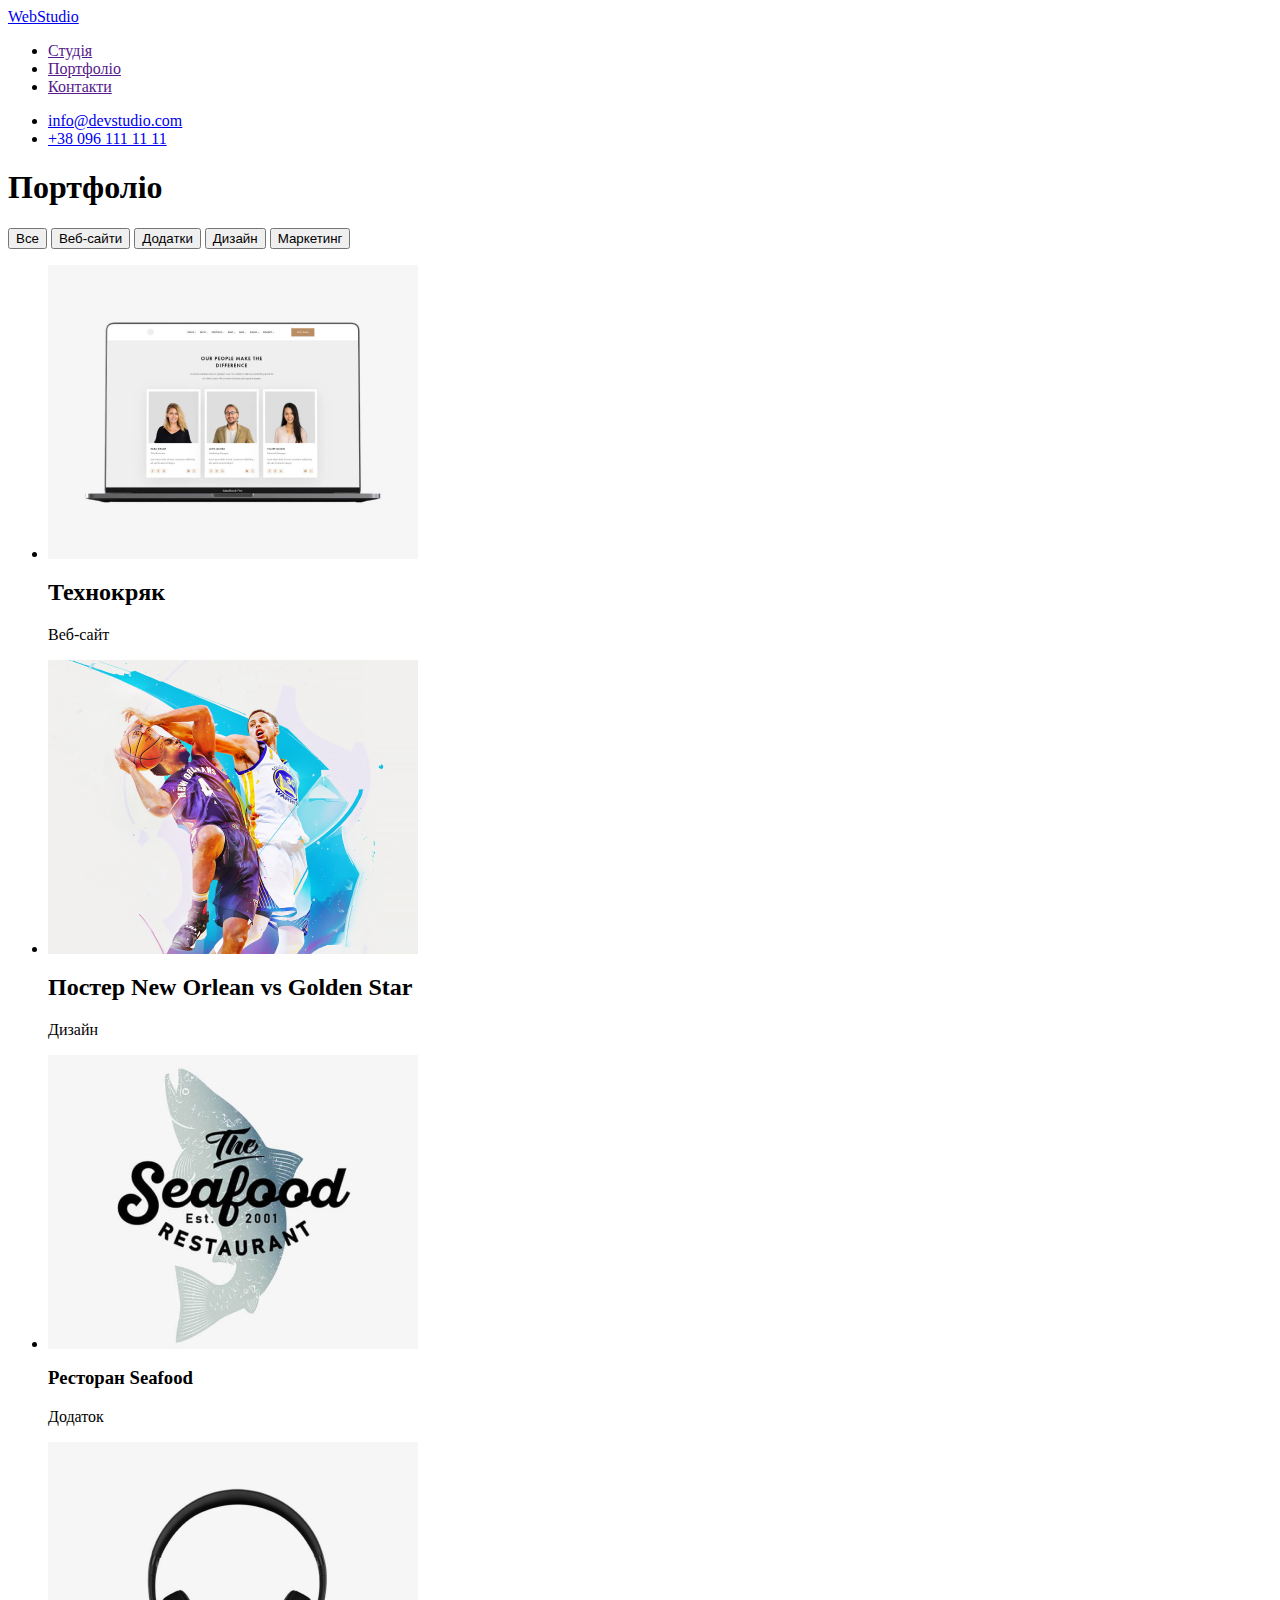
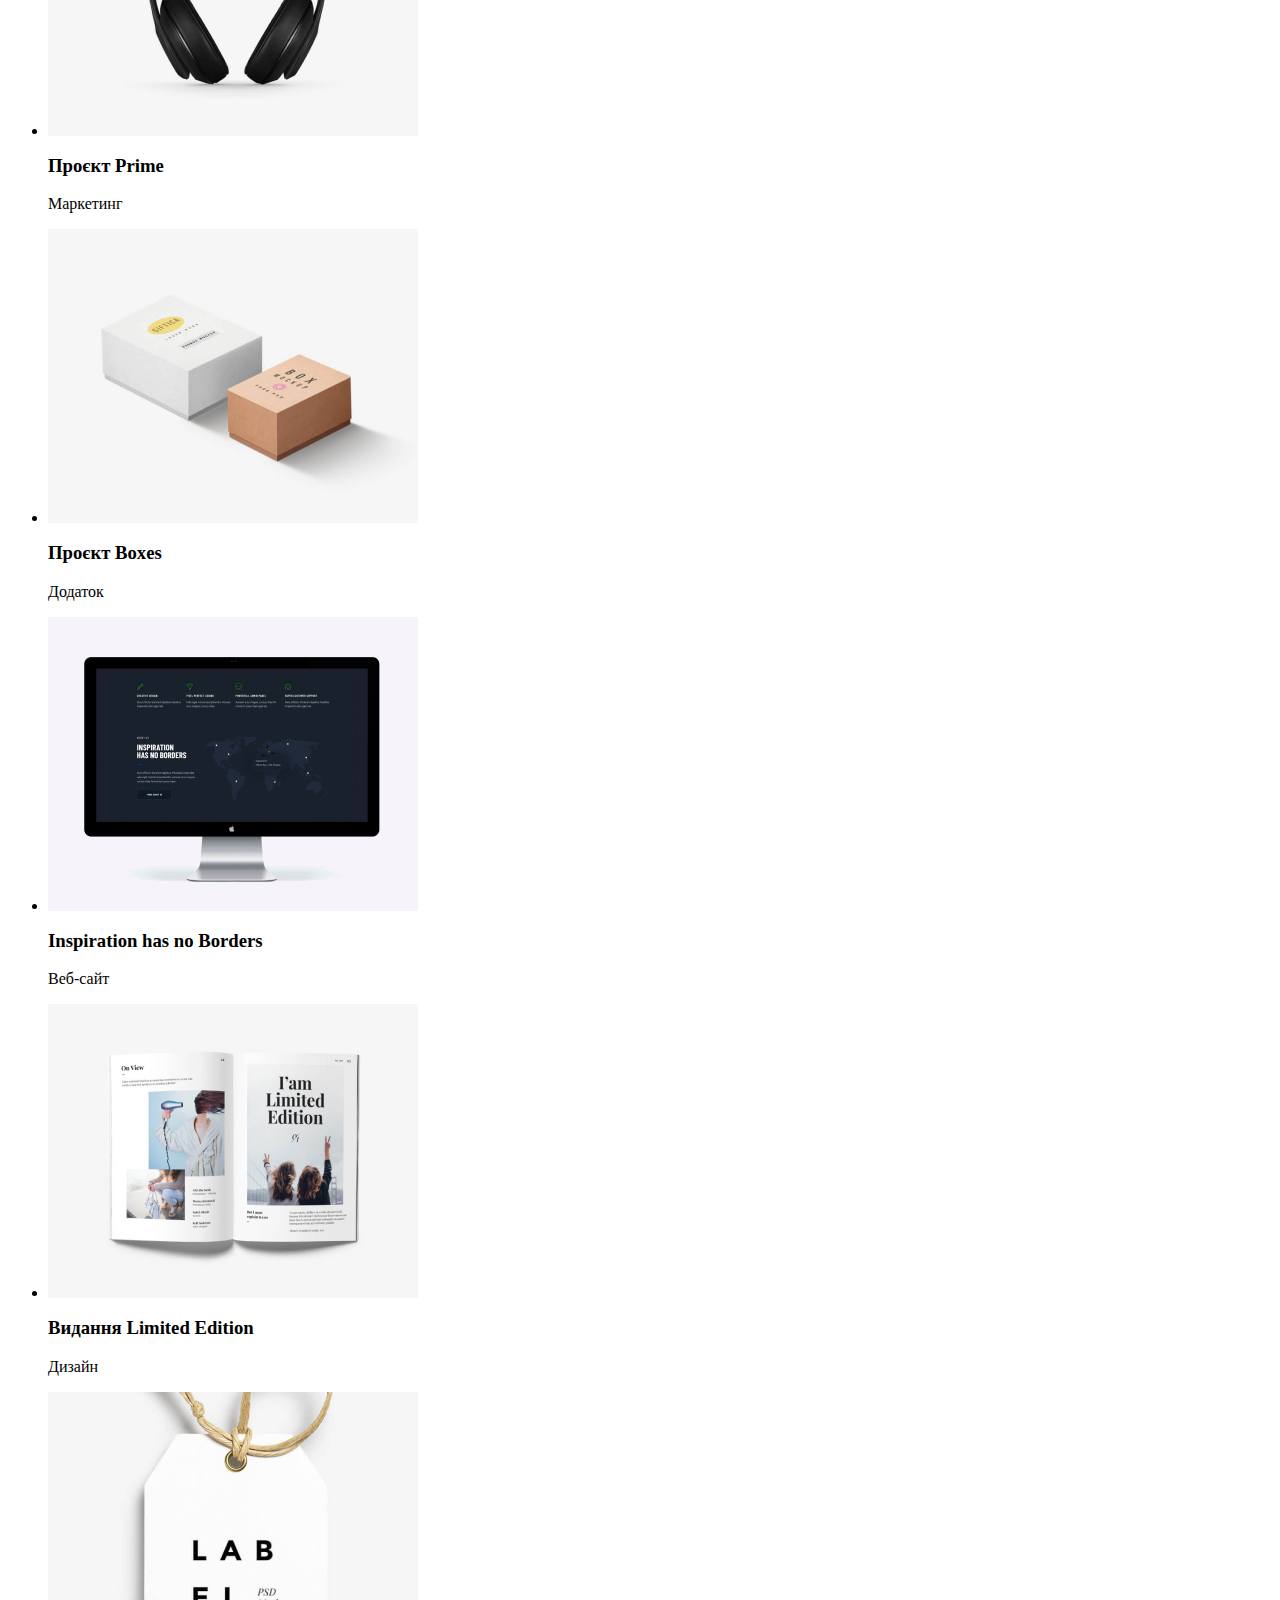
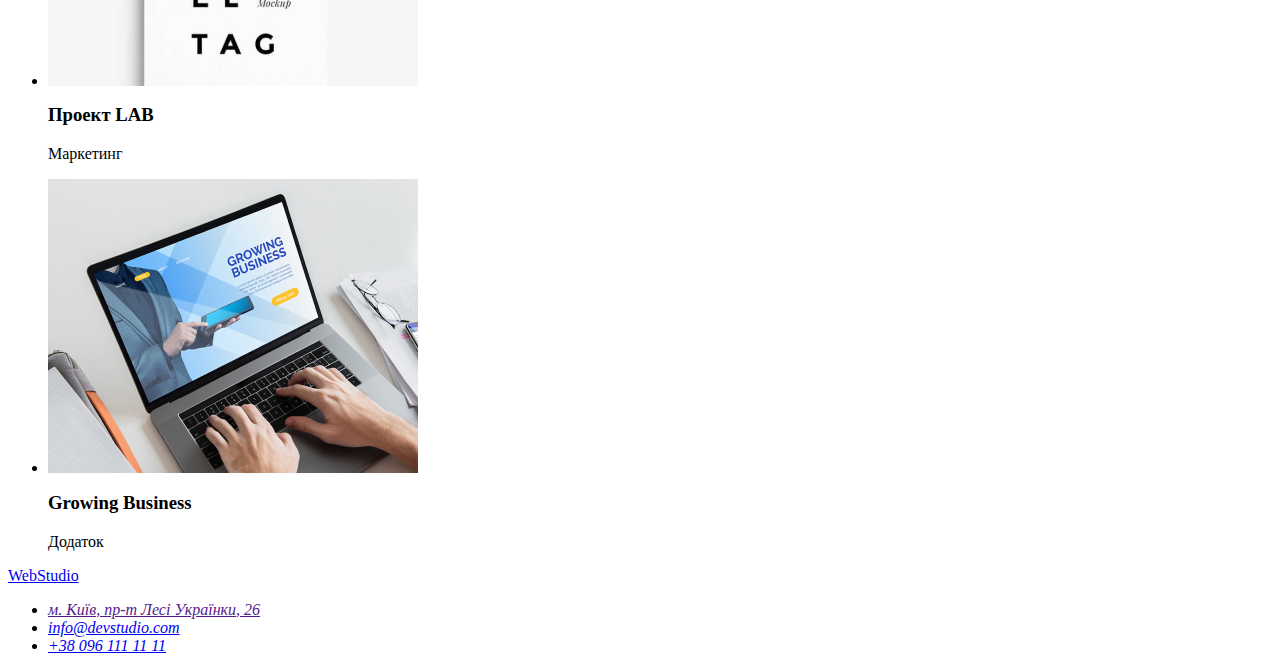
==== portfolio.html @ db977fce "додав htlm розмітку" ====
<html lang="uk">
  <head>
    <meta charset="UTF-8" />
    <meta http-equiv="X-UA-Compatible" content="IE=edge" />
    <meta name="viewport" content="width=device-width, initial-scale=1.0" />
    <title>Document</title>
    <a href="./css/styles.css"></a>
  </head>
  <body>
    <!--Шапка сайту-->
    <header>
      <nav>
        <a href="./index.html">WebStudio</a>

        <ul>
          <li><a href="">Студія</a></li>
          <li><a href="">Портфоліо</a></li>
          <li><a href="">Контакти</a></li>
        </ul>
      </nav>

      <ul>
        <li><a href="mailto:info@devstudio.com">info@devstudio.com</a></li>
        <li><a href="tel:+380961111111">+38 096 111 11 11</a></li>
      </ul>
    </header>
    <!--Портфоліо-->
    <main>
      <section>
        <h1>Портфоліо</h1>
        <button type="button">Все</button>
        <button type="button">Веб-сайти</button>
        <button type="button">Додатки</button>
        <button type="button">Дизайн</button>
        <button type="button">Маркетинг</button>
      </section>

      <section>
        <ul>
          <li>
            <img src="./images/Portfolio/img.jpg" alt="Технокряк" width="370" />
            <h2>Технокряк</h2>
            <p>Веб-сайт</p>
          </li>
          <li>
            <img
              src="./images/Portfolio/img-1.jpg"
              alt="Постер New Orlean vs Golden Star"
              width="370"
            />
            <h2>Постер New Orlean vs Golden Star</h2>
            <p>Дизайн</p>
          </li>
          <li>
            <img
              src="./images/Portfolio/img-2.jpg"
              alt="Ресторан Seafood"
              width="370"
            />
            <h3>Ресторан Seafood</h3>
            <p>Додаток</p>
          </li>
          <li>
            <img
              src="./images/Portfolio/img-3.jpg"
              alt="Проєкт Prime"
              width="370"
            />
            <h3>Проєкт Prime</h3>
            <p>Маркетинг</p>
          </li>
          <li>
            <img
              src="./images/Portfolio/img-4.jpg"
              alt="Проєкт Boxes"
              width="370"
            />
            <h3>Проєкт Boxes</h3>
            <p>Додаток</p>
          </li>
          <li>
            <img
              src="./images/Portfolio/img-5.jpg"
              alt="Inspiration has no Borders"
              width="370"
            />
            <h3>Inspiration has no Borders</h3>
            <p>Веб-сайт</p>
          </li>
          <li>
            <img
              src="./images/Portfolio/img-6.jpg"
              alt="Видання Limited Edition"
              width="370"
            />
            <h3>Видання Limited Edition</h3>
            <p>Дизайн</p>
          </li>
          <li>
            <img
              src="./images/Portfolio/img-7.jpg"
              alt="Проект LAB"
              width="370"
            />
            <h3>Проект LAB</h3>
            <p>Маркетинг</p>
          </li>
          <li>
            <img
              src="./images/Portfolio/img-8.jpg"
              alt="Growing Business"
              width="370"
            />
            <h3>Growing Business</h3>
            <p>Додаток</p>
          </li>
        </ul>
      </section>
    </main>
    <!--Футер-->
    <footer>
      <a href="./index.html"> WebStudio </a>

      <address>
        <ul>
          <li><a href="">м. Київ, пр-т Лесі Українки, 26</a></li>
          <li><a href="mailto:info@devstudio.com">info@devstudio.com</a></li>
          <li><a href="tel:+380961111111">+38 096 111 11 11</a></li>
        </ul>
      </address>
    </footer>
  </body>
</html>
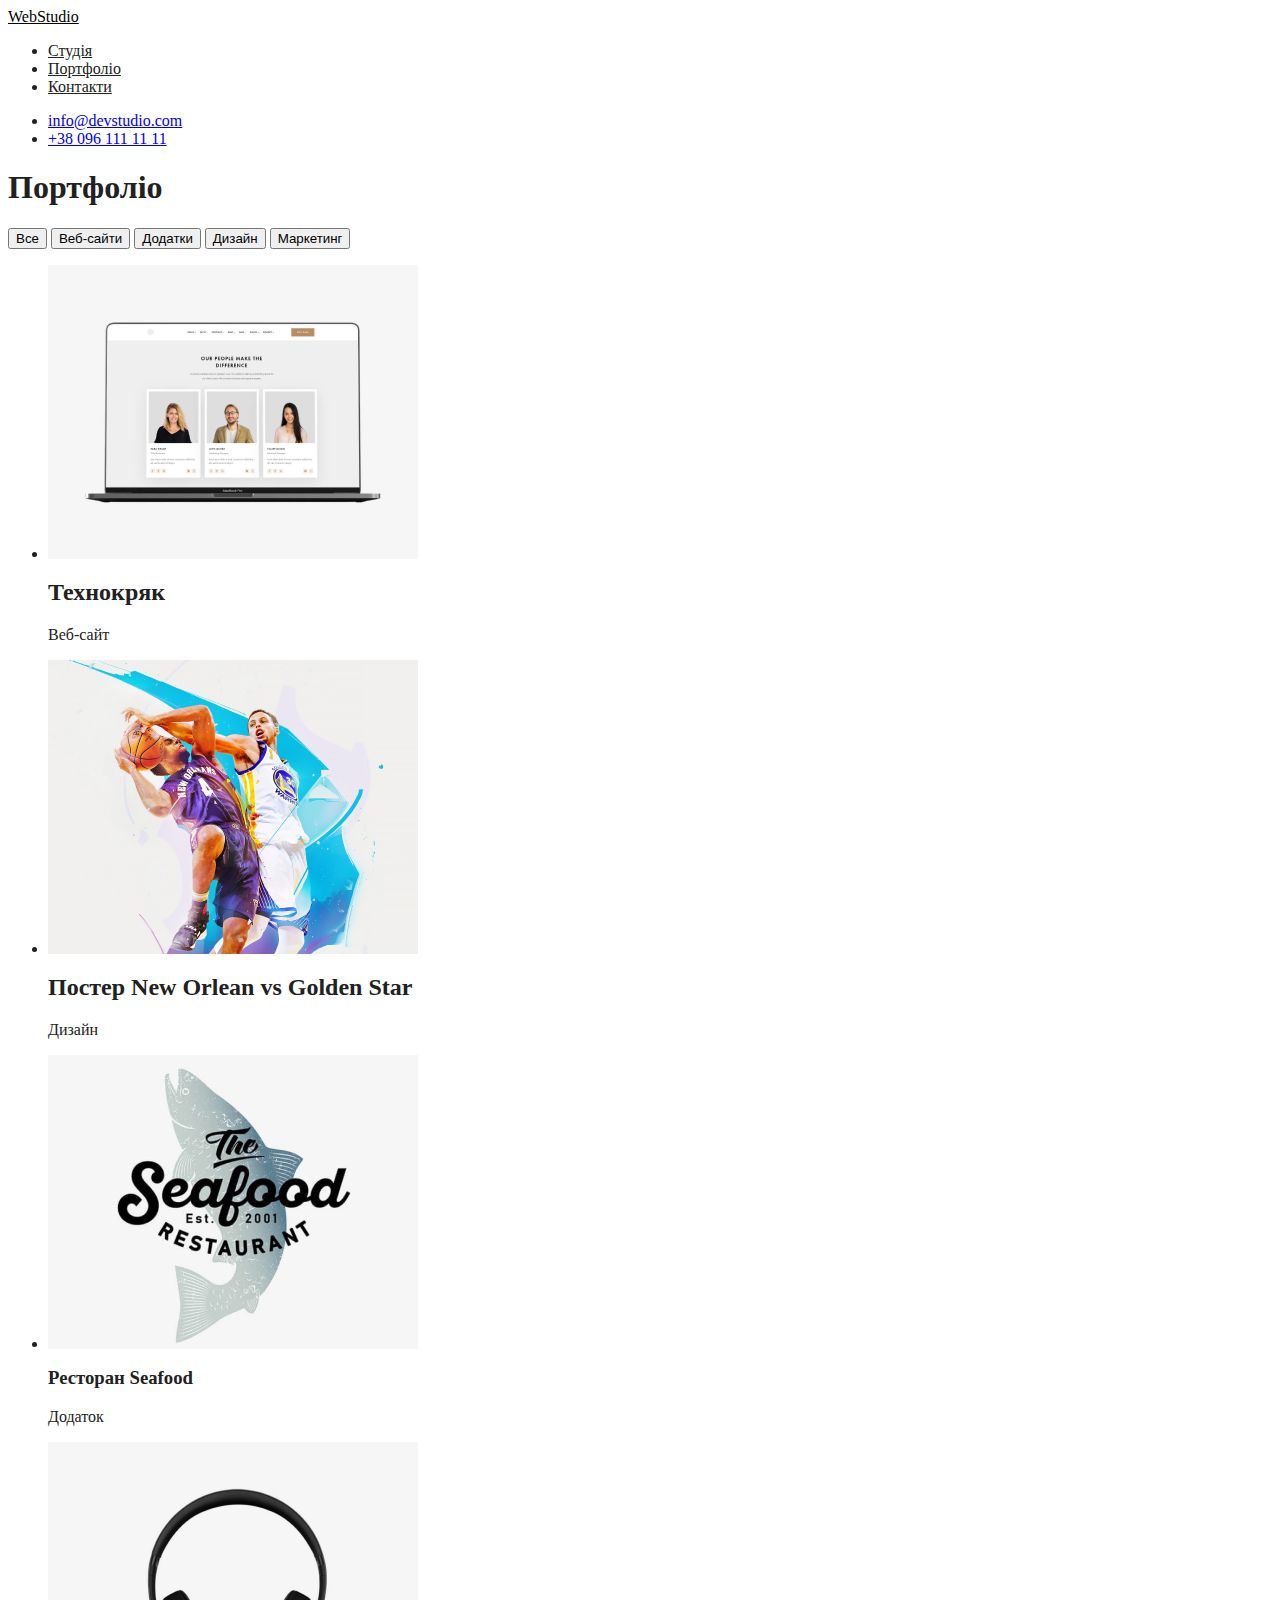
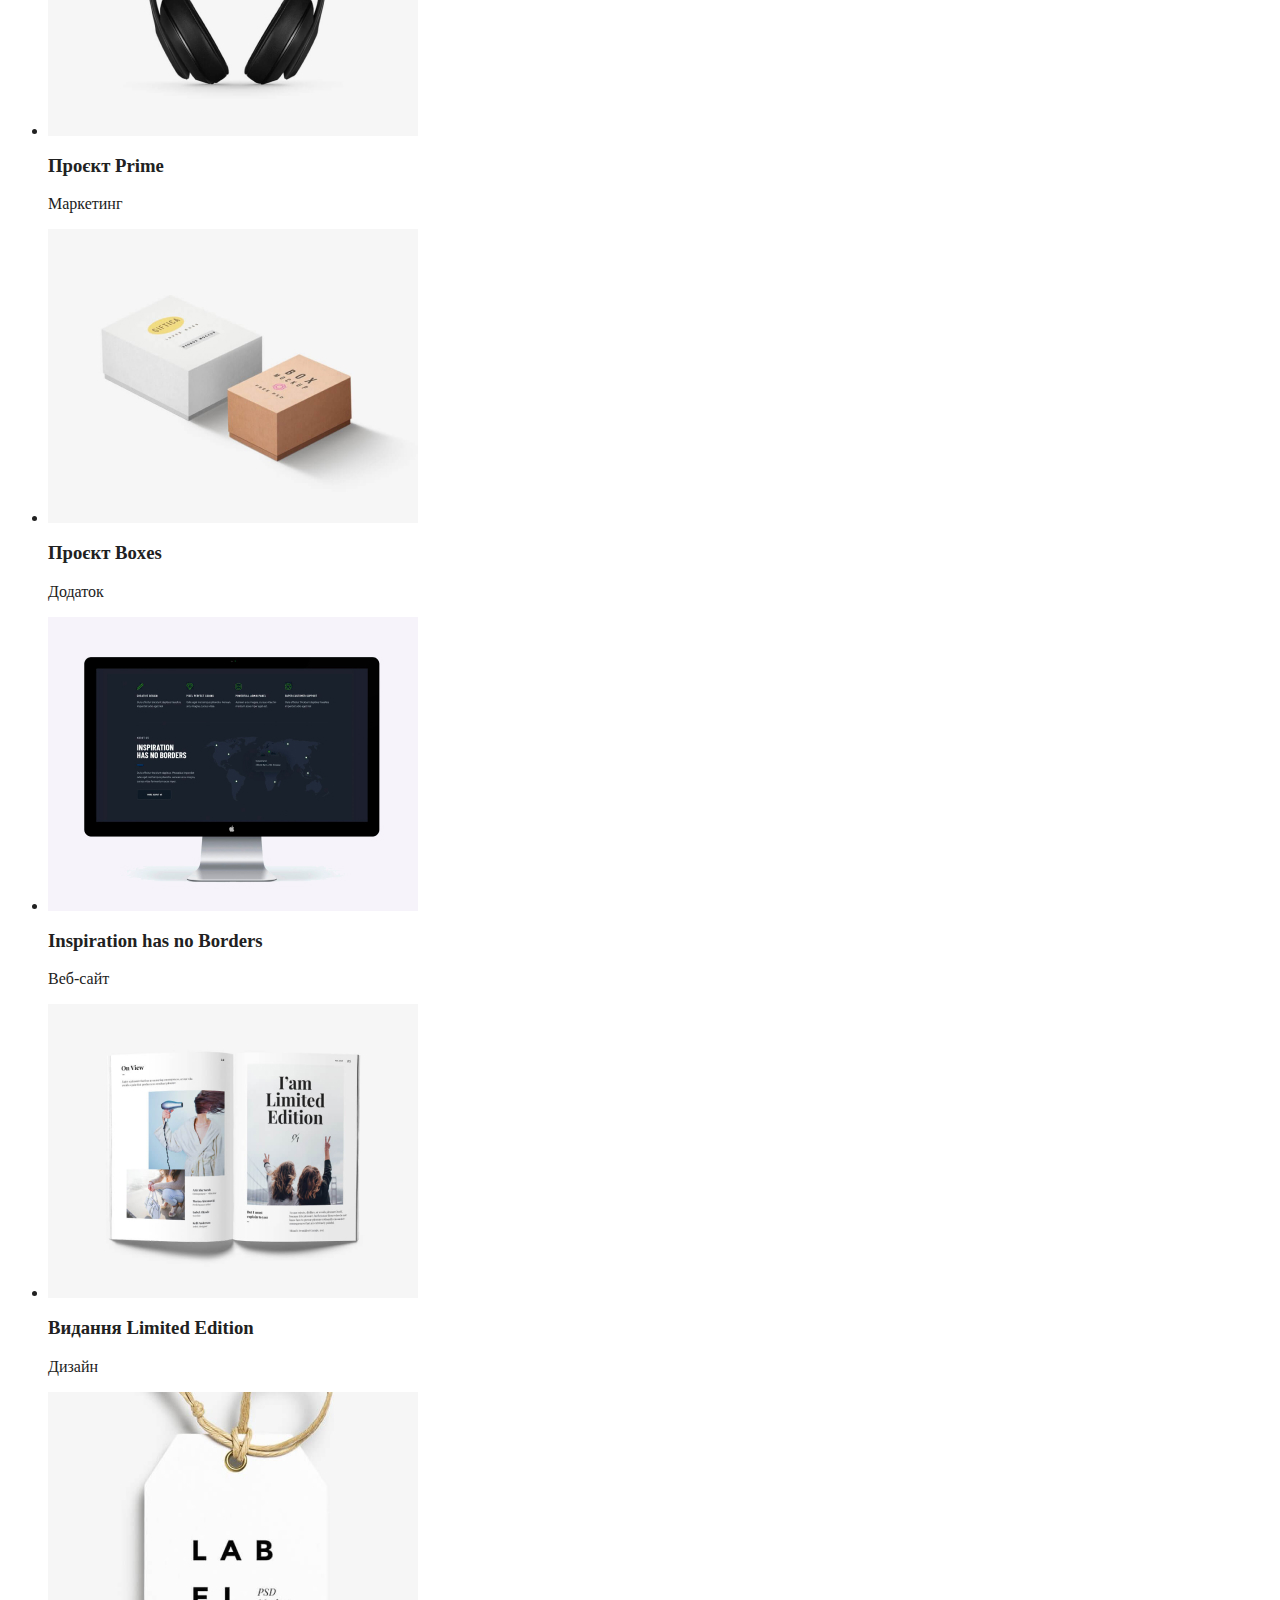
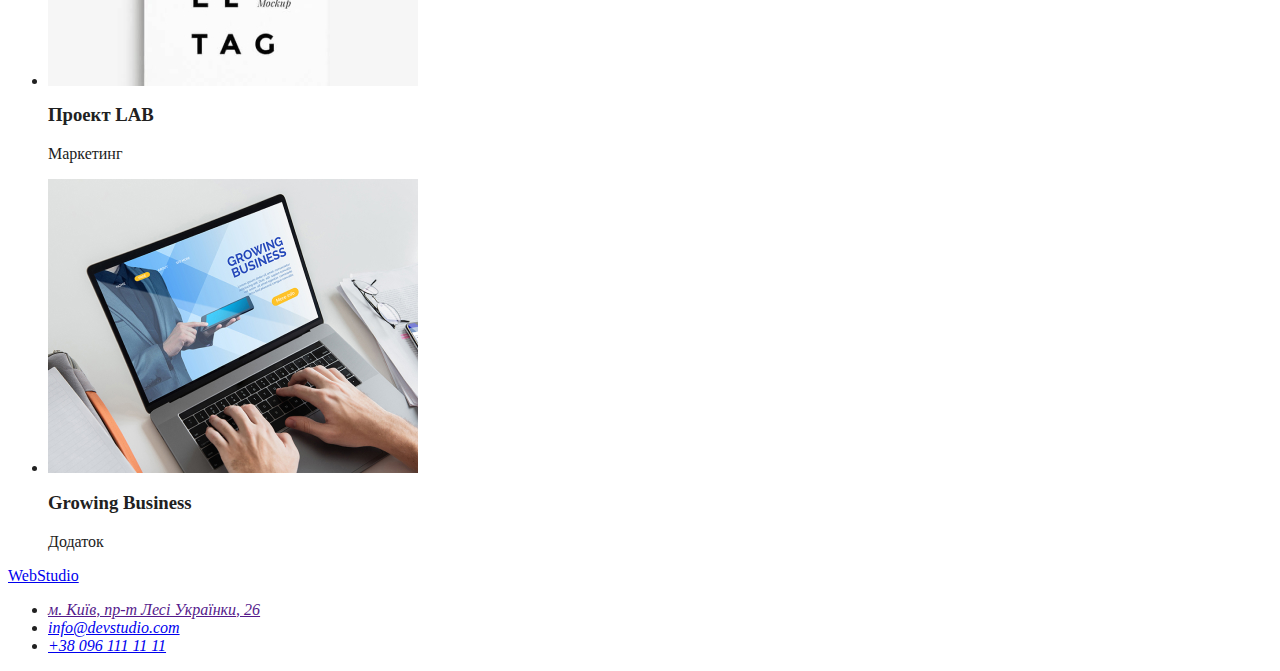
==== commit 627a1da9: "added css" ====
--- a/portfolio.html
+++ b/portfolio.html
@@ -3,19 +3,19 @@
     <meta charset="UTF-8" />
     <meta http-equiv="X-UA-Compatible" content="IE=edge" />
     <meta name="viewport" content="width=device-width, initial-scale=1.0" />
+    <link rel="stylesheet" href="./css/styles.css" />
     <title>Document</title>
-    <a href="./css/styles.css"></a>
   </head>
-  <body>
+  <body class="page">
     <!--Шапка сайту-->
-    <header>
+    <header class="page-header">
       <nav>
-        <a href="./index.html">WebStudio</a>
+        <a href="./index.html" class="logo">WebStudio</a>
 
-        <ul>
-          <li><a href="">Студія</a></li>
-          <li><a href="">Портфоліо</a></li>
-          <li><a href="">Контакти</a></li>
+        <ul class="site-nav">
+          <li><a href="" class="link">Студія</a></li>
+          <li><a href="" class="link">Портфоліо</a></li>
+          <li><a href="" class="link">Контакти</a></li>
         </ul>
       </nav>
 
--- a/css/styles.css
+++ b/css/styles.css
@@ -0,0 +1,24 @@
+/* колір основного тексту color: #212121 */
+/* колір контактів та параграфа color: #757575 */
+/* колір логотипу color: #2196F3; color: #000000; */
+/* колір логотипу внизу сторінки color: #2196F3; color: #FFFFFF;*/
+/* колір адреси color: #FFFFFF;*/
+/* колір контактів в підвалі color: rgba(255, 255, 255, 0.6);*/
+/* основний колір фону #FFFFFF; */
+/* колір фону півалу #2F303A; */
+
+body {
+  background-color: #ffffff;
+  color: #212121;
+}
+.logo {
+  color: #000000;
+}
+/* Site nav */
+.site-nav .link {
+  color: #212121;
+}
+.site-nav .link:hover,
+.site-nav .link:focus {
+  color: #2196f3;
+}
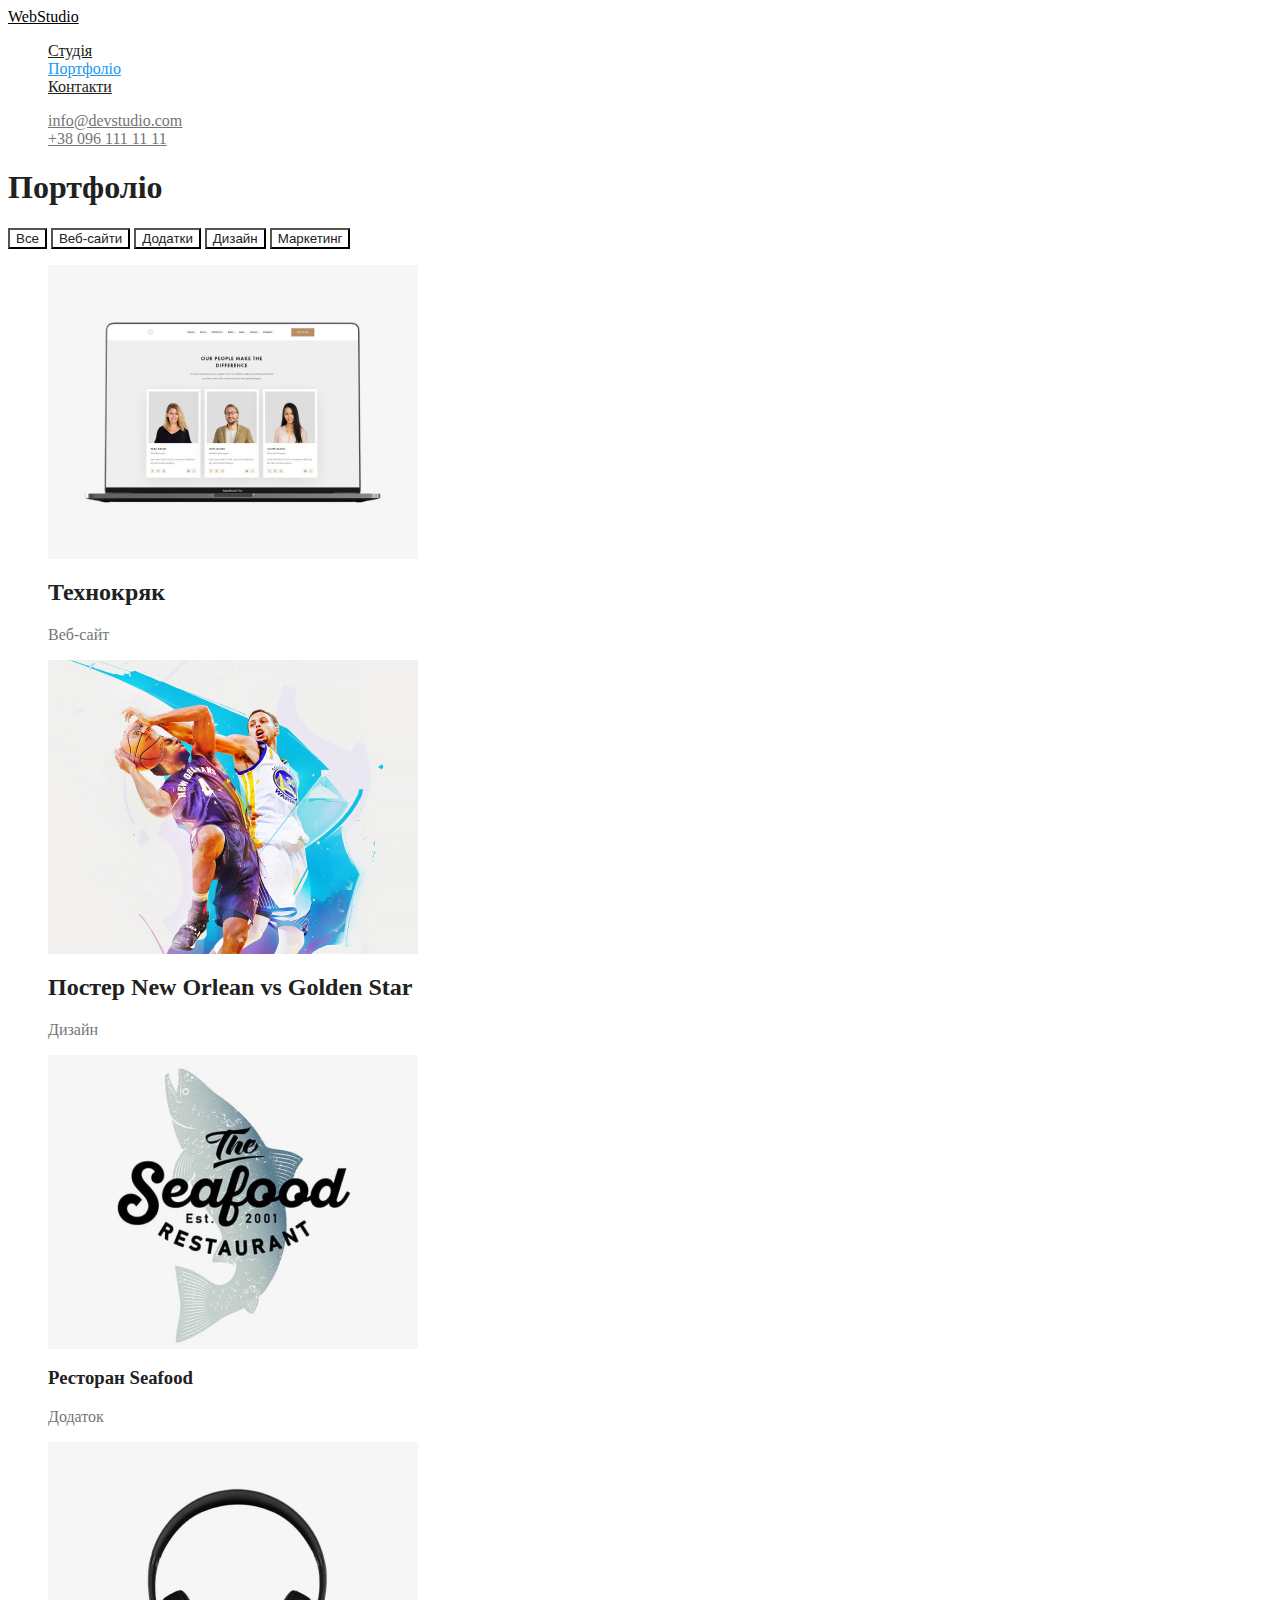
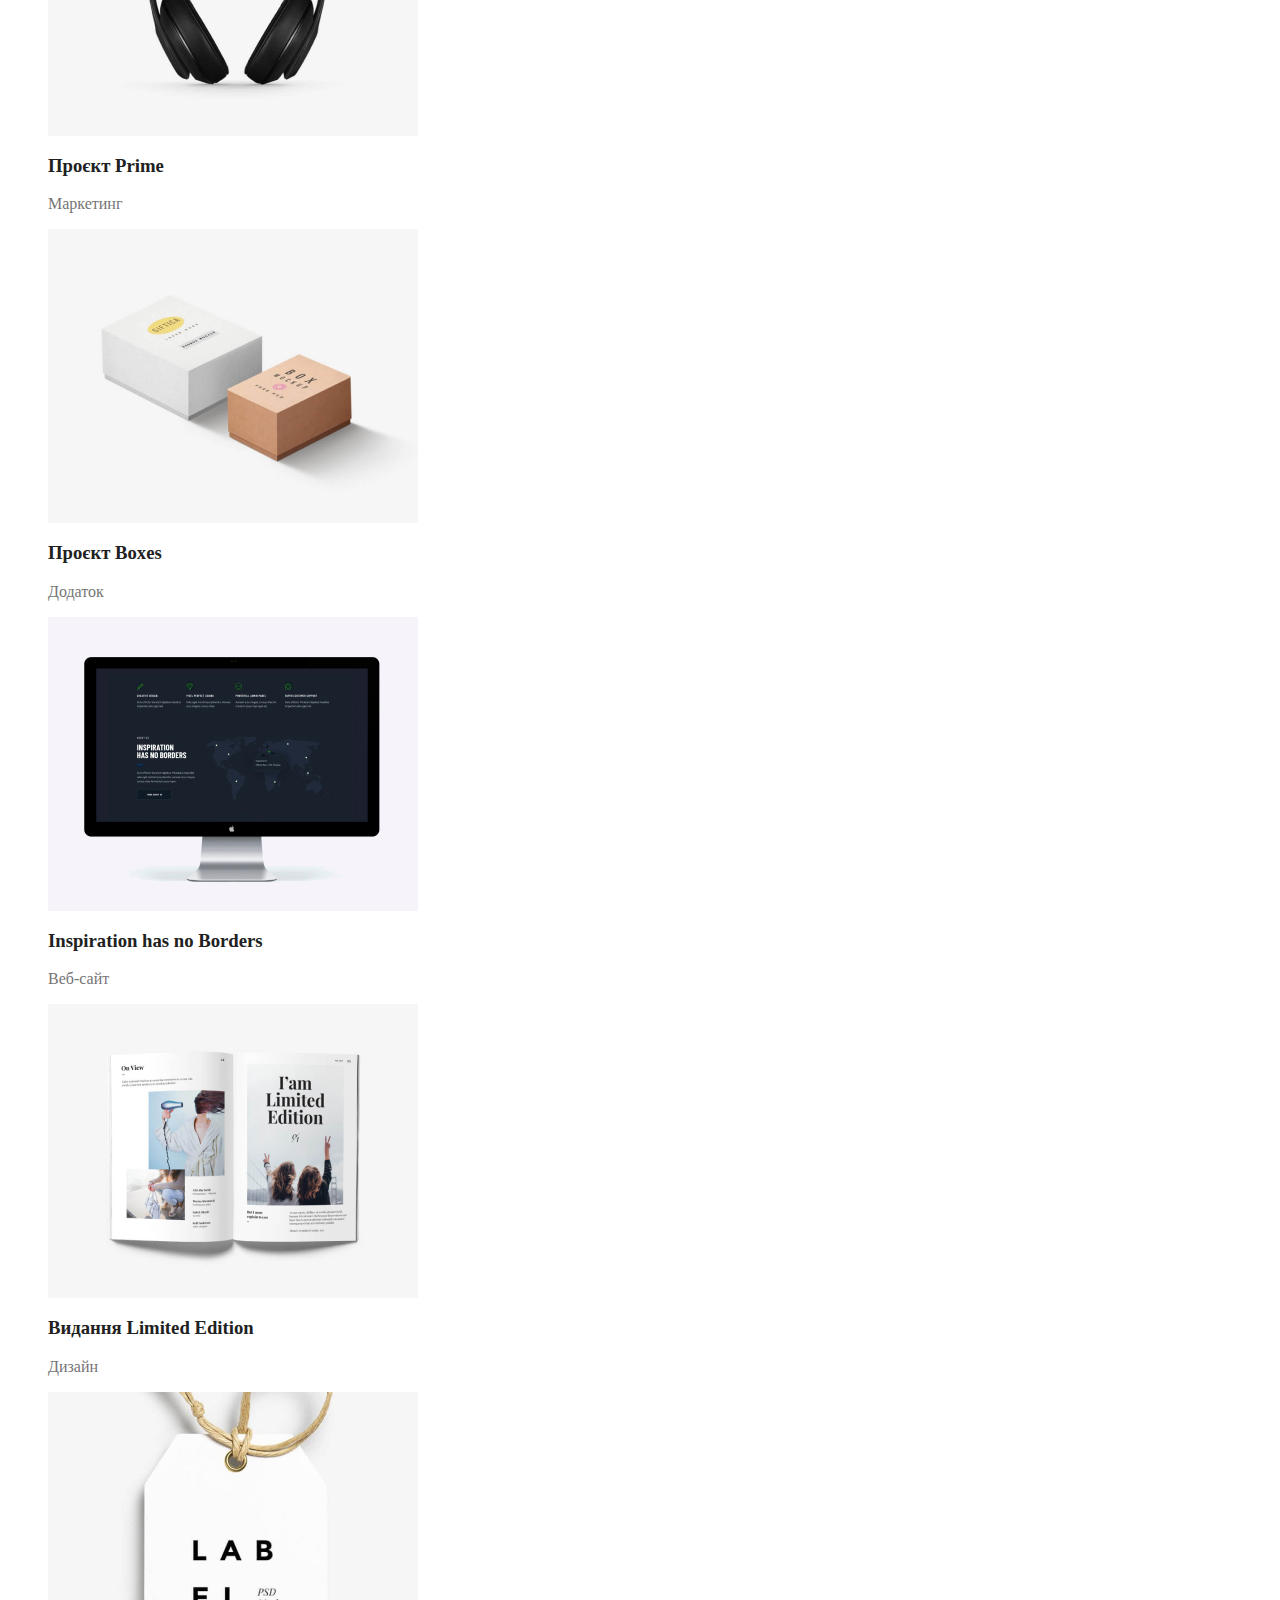
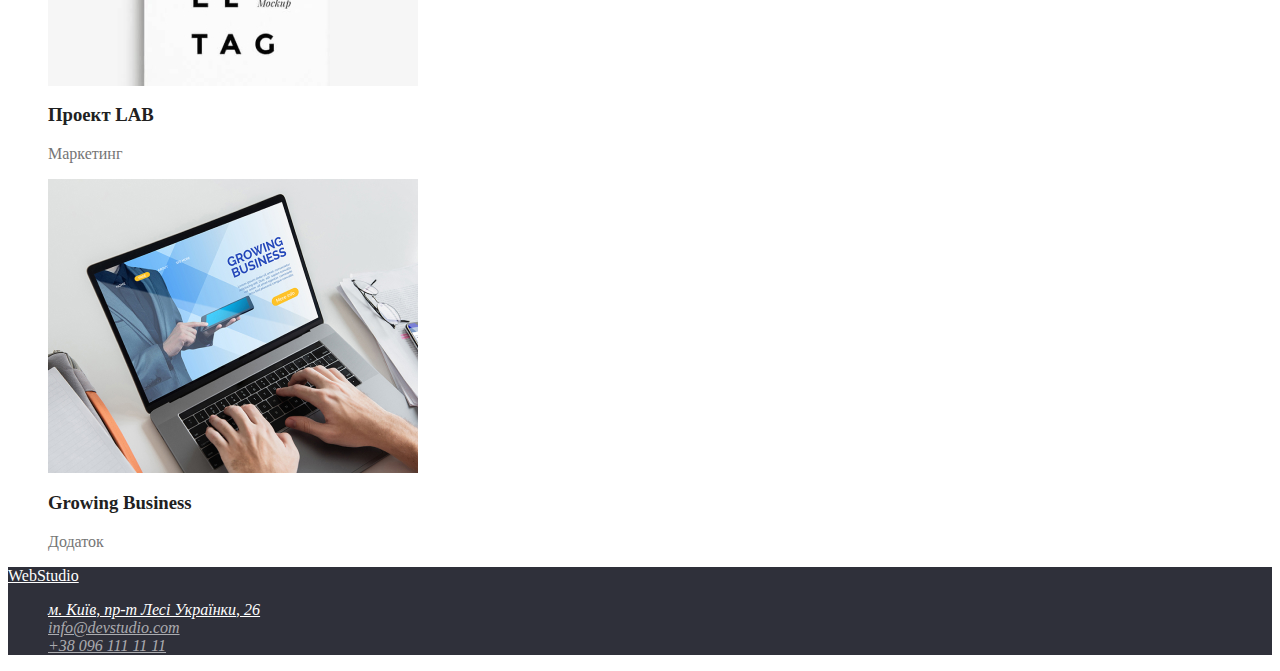
==== commit 809e94be: "added colors for css" ====
--- a/portfolio.html
+++ b/portfolio.html
@@ -3,44 +3,53 @@
     <meta charset="UTF-8" />
     <meta http-equiv="X-UA-Compatible" content="IE=edge" />
     <meta name="viewport" content="width=device-width, initial-scale=1.0" />
-    <link rel="stylesheet" href="./css/styles.css" />
+    <link rel="stylesheet" href="./css/common.css" />
+    <link rel="stylesheet" href="./css/main.css" />
     <title>Document</title>
   </head>
   <body class="page">
     <!--Шапка сайту-->
     <header class="page-header">
       <nav>
-        <a href="./index.html" class="logo">WebStudio</a>
+        <a href="./index.html" class="header-logo">WebStudio</a>
 
-        <ul class="site-nav">
-          <li><a href="" class="link">Студія</a></li>
-          <li><a href="" class="link">Портфоліо</a></li>
+        <ul class="site-nav list">
+          <li><a href="./index.html" class="link">Студія</a></li>
+          <li><a href="./portfolio.html" class="link current">Портфоліо</a></li>
           <li><a href="" class="link">Контакти</a></li>
         </ul>
       </nav>
 
-      <ul>
-        <li><a href="mailto:info@devstudio.com">info@devstudio.com</a></li>
-        <li><a href="tel:+380961111111">+38 096 111 11 11</a></li>
+      <ul class="contacts list">
+        <li>
+          <a href="mailto:info@devstudio.com" class="contacts-link"
+            >info@devstudio.com</a
+          >
+        </li>
+        <li>
+          <a href="tel:+380961111111" class="contacts-link"
+            >+38 096 111 11 11</a
+          >
+        </li>
       </ul>
     </header>
     <!--Портфоліо-->
     <main>
       <section>
         <h1>Портфоліо</h1>
-        <button type="button">Все</button>
-        <button type="button">Веб-сайти</button>
-        <button type="button">Додатки</button>
-        <button type="button">Дизайн</button>
-        <button type="button">Маркетинг</button>
+        <button type="button" class="button">Все</button>
+        <button type="button" class="button">Веб-сайти</button>
+        <button type="button" class="button">Додатки</button>
+        <button type="button" class="button">Дизайн</button>
+        <button type="button" class="button">Маркетинг</button>
       </section>
 
       <section>
-        <ul>
+        <ul class="portfolio list">
           <li>
             <img src="./images/Portfolio/img.jpg" alt="Технокряк" width="370" />
             <h2>Технокряк</h2>
-            <p>Веб-сайт</p>
+            <p class="portfolio-paragraph">Веб-сайт</p>
           </li>
           <li>
             <img
@@ -49,7 +58,7 @@
               width="370"
             />
             <h2>Постер New Orlean vs Golden Star</h2>
-            <p>Дизайн</p>
+            <p class="portfolio-paragraph">Дизайн</p>
           </li>
           <li>
             <img
@@ -58,7 +67,7 @@
               width="370"
             />
             <h3>Ресторан Seafood</h3>
-            <p>Додаток</p>
+            <p class="portfolio-paragraph">Додаток</p>
           </li>
           <li>
             <img
@@ -67,7 +76,7 @@
               width="370"
             />
             <h3>Проєкт Prime</h3>
-            <p>Маркетинг</p>
+            <p class="portfolio-paragraph">Маркетинг</p>
           </li>
           <li>
             <img
@@ -76,7 +85,7 @@
               width="370"
             />
             <h3>Проєкт Boxes</h3>
-            <p>Додаток</p>
+            <p class="portfolio-paragraph">Додаток</p>
           </li>
           <li>
             <img
@@ -85,7 +94,7 @@
               width="370"
             />
             <h3>Inspiration has no Borders</h3>
-            <p>Веб-сайт</p>
+            <p class="portfolio-paragraph">Веб-сайт</p>
           </li>
           <li>
             <img
@@ -94,7 +103,7 @@
               width="370"
             />
             <h3>Видання Limited Edition</h3>
-            <p>Дизайн</p>
+            <p class="portfolio-paragraph">Дизайн</p>
           </li>
           <li>
             <img
@@ -103,7 +112,7 @@
               width="370"
             />
             <h3>Проект LAB</h3>
-            <p>Маркетинг</p>
+            <p class="portfolio-paragraph">Маркетинг</p>
           </li>
           <li>
             <img
@@ -112,20 +121,32 @@
               width="370"
             />
             <h3>Growing Business</h3>
-            <p>Додаток</p>
+            <p class="portfolio-paragraph">Додаток</p>
           </li>
         </ul>
       </section>
     </main>
     <!--Футер-->
-    <footer>
-      <a href="./index.html"> WebStudio </a>
+    <footer class="footer">
+      <a href="./index.html" class="footer-logo"> WebStudio </a>
 
       <address>
-        <ul>
-          <li><a href="">м. Київ, пр-т Лесі Українки, 26</a></li>
-          <li><a href="mailto:info@devstudio.com">info@devstudio.com</a></li>
-          <li><a href="tel:+380961111111">+38 096 111 11 11</a></li>
+        <ul class="address list">
+          <li>
+            <a href="" class="address-hyperlink"
+              >м. Київ, пр-т Лесі Українки, 26</a
+            >
+          </li>
+          <li>
+            <a href="mailto:info@devstudio.com" class="address-link"
+              >info@devstudio.com</a
+            >
+          </li>
+          <li>
+            <a href="tel:+380961111111" class="address-link"
+              >+38 096 111 11 11</a
+            >
+          </li>
         </ul>
       </address>
     </footer>
--- a/css/common.css
+++ b/css/common.css
@@ -0,0 +1,13 @@
+:root {
+  --primary-text-color: #212121;
+  --paragraph-text-color: #757575;
+  --accent-color: #2196f3;
+  --primary-white-color: #ffffff;
+  --logo-color: #000000;
+  --footer-backgroung-color: #2f303a;
+  --address-link: rgba(255, 255, 255, 0.6);
+}
+
+body {
+  background-color: var(--primary-white-color);
+  color: var(--primary-text-color);--- a/css/main.css
+++ b/css/main.css
@@ -0,0 +1,77 @@
+/* колір основного тексту color: #212121 */
+/* колір контактів та параграфа color: #757575 */
+/* колір логотипу color: #2196F3; color: #000000; */
+/* колір логотипу внизу сторінки color: #2196F3; color: #FFFFFF;*/
+/* колір адреси color: #FFFFFF;*/
+/* колір контактів в підвалі color: rgba(255, 255, 255, 0.6);*/
+/* основний колір фону #FFFFFF; */
+/* колір фону півалу #2F303A; */
+
+:root {
+  --primary-text-color: #212121;
+  --paragraph-text-color: #757575;
+  --accent-color: #2196f3;
+  --primary-white-color: #ffffff;
+  --logo-color: #000000;
+  --footer-backgroung-color: #2f303a;
+  --address-link: rgba(255, 255, 255, 0.6);
+}
+
+body {
+  background-color: var(--primary-white-color);
+  color: var(--primary-text-color);
+}
+.list {
+  list-style: none;
+}
+.header-logo {
+  color: var(--logo-color);
+}
+/* Site nav */
+.site-nav .link {
+  color: var(--primary-text-color);
+}
+.site-nav .link:hover,
+.site-nav .link:focus {
+  color: var(--accent-color);
+}
+.site-nav .link.current {
+  color: var(--accent-color);
+}
+/* Header contacts */
+.contacts .contacts-link {
+  color: var(--paragraph-text-color);
+}
+.contacts .contacts-link:hover,
+.contacts .contacts-link:focus {
+  color: var(--accent-color);
+}
+/* Button */
+.button {
+  color: var(--primary-text-color);
+  background-color: var(--primary-white-color);
+}
+.button:hover,
+.button:focus {
+  background-color: var(--accent-color);
+  color: var(--primary-white-color);
+}
+
+/* Portfolio */
+.portfolio-paragraph {
+  color: var(--paragraph-text-color);
+}
+
+/* Footer */
+.footer {
+  background-color: var(--footer-backgroung-color);
+}
+.footer-logo {
+  color: var(--primary-white-color);
+}
+.address-hyperlink {
+  color: var(--primary-white-color);
+}
+.address-link {
+  color: var(--address-link);
+}
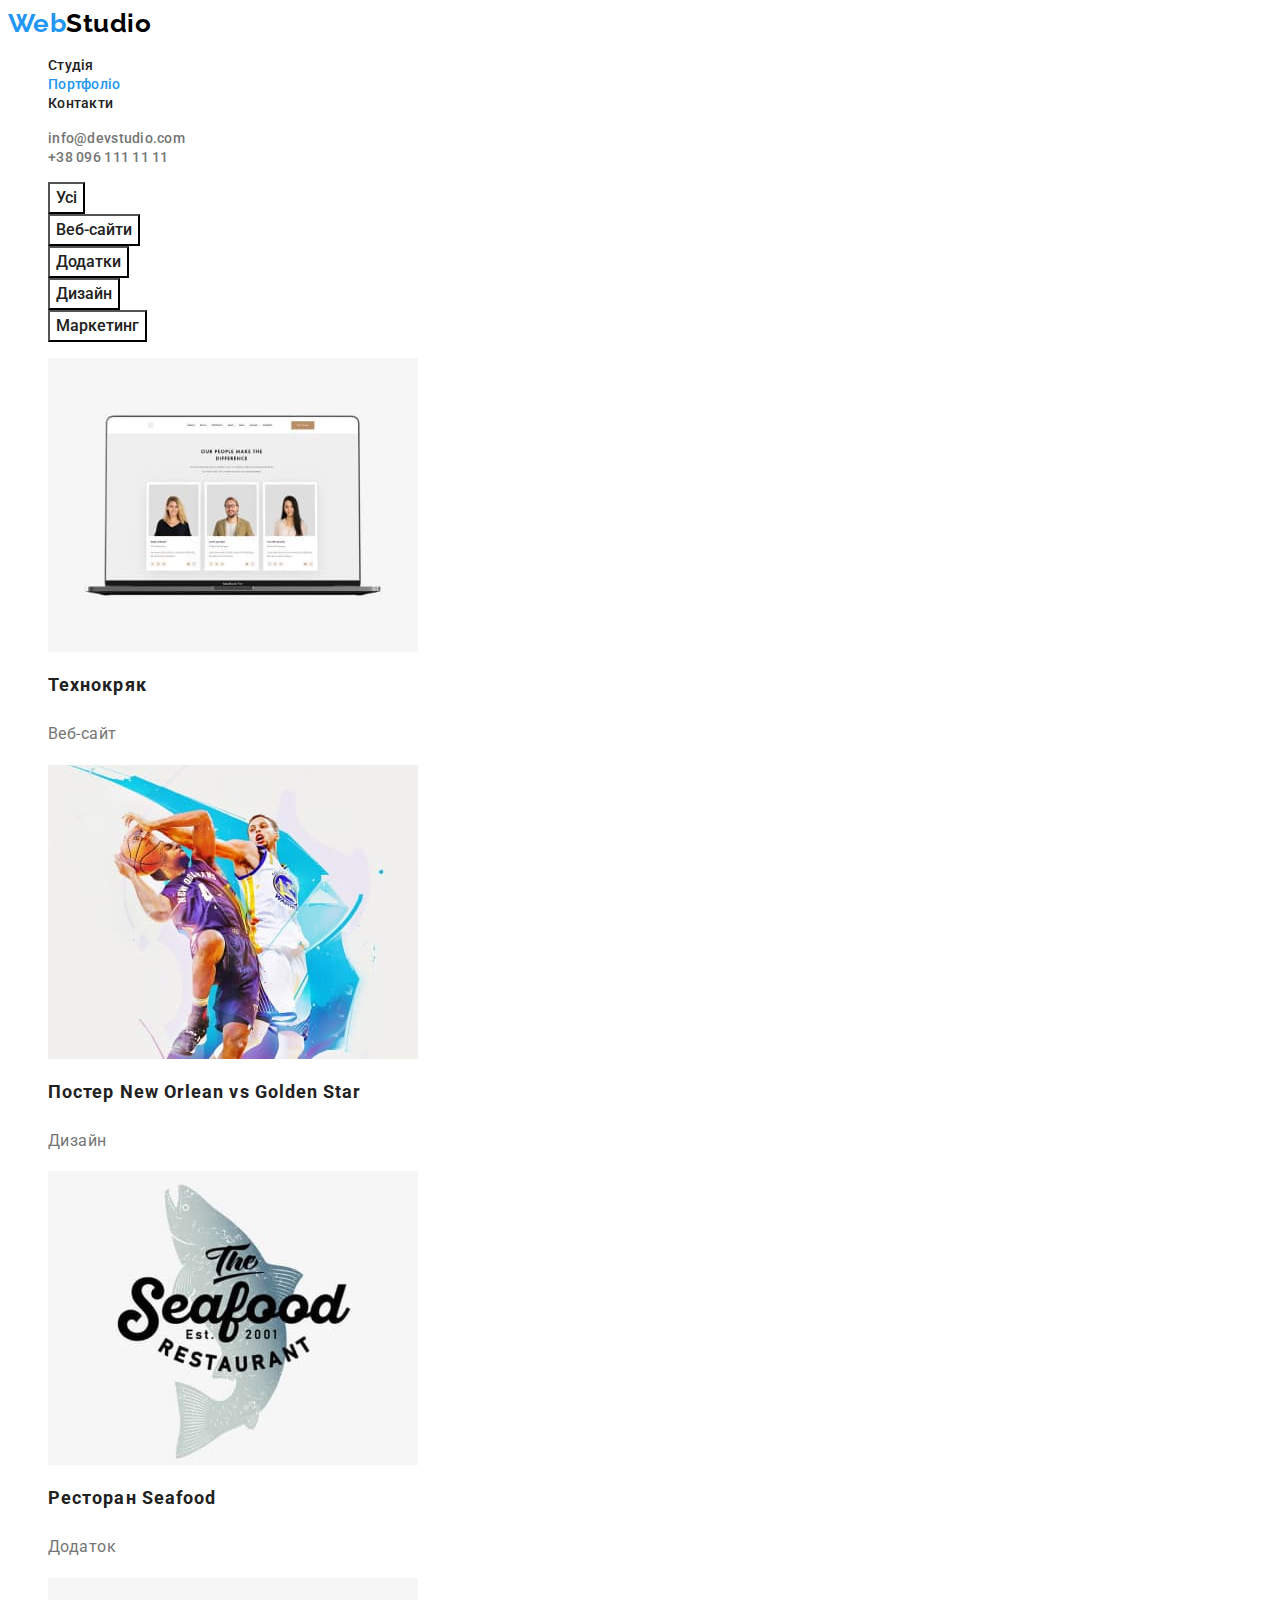
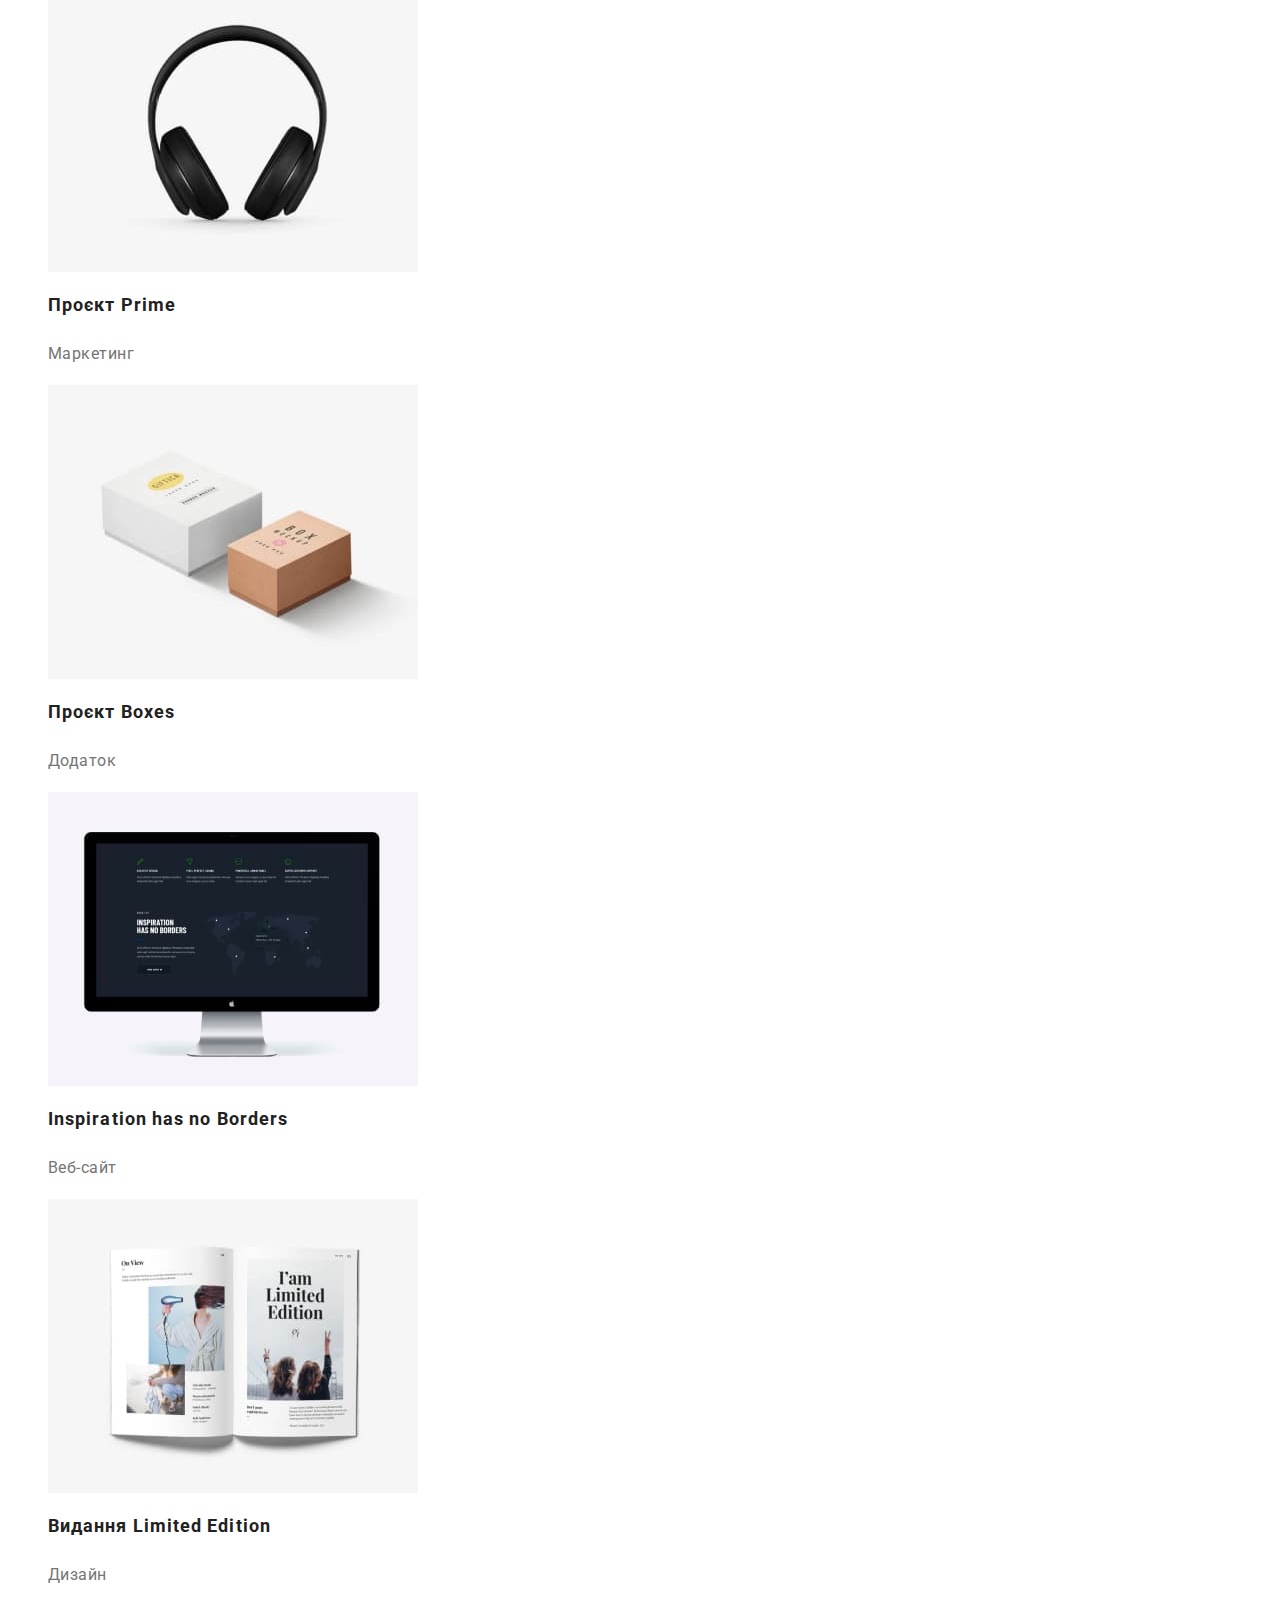
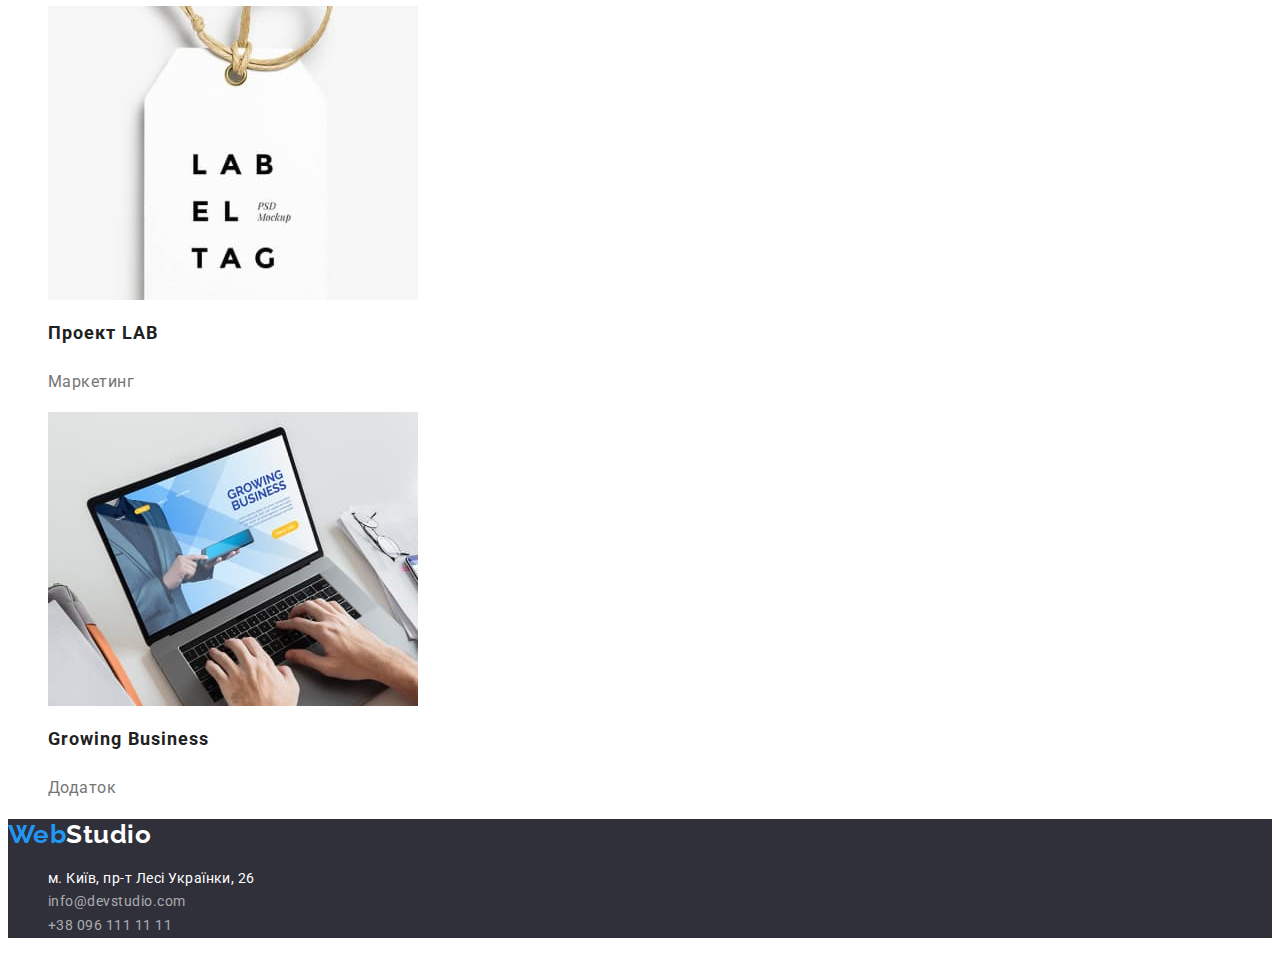
==== commit 74bead84: "added css text styles" ====
--- a/portfolio.html
+++ b/portfolio.html
@@ -3,15 +3,23 @@
     <meta charset="UTF-8" />
     <meta http-equiv="X-UA-Compatible" content="IE=edge" />
     <meta name="viewport" content="width=device-width, initial-scale=1.0" />
+    <title>Document</title>
+    <link rel="preconnect" href="https://fonts.googleapis.com" />
+    <link rel="preconnect" href="https://fonts.gstatic.com" crossorigin />
+    <link
+      href="https://fonts.googleapis.com/css2?family=Oleo+Script&family=Raleway:wght@700&family=Roboto:wght@400;500;700&display=swap"
+      rel="stylesheet"
+    />
     <link rel="stylesheet" href="./css/common.css" />
     <link rel="stylesheet" href="./css/main.css" />
-    <title>Document</title>
   </head>
   <body class="page">
     <!--Шапка сайту-->
     <header class="page-header">
       <nav>
-        <a href="./index.html" class="header-logo">WebStudio</a>
+        <a href="./index.html" class="header-logo">
+          <span class="accent">Web</span>Studio</a
+        >
 
         <ul class="site-nav list">
           <li><a href="./index.html" class="link">Студія</a></li>
@@ -36,19 +44,21 @@
     <!--Портфоліо-->
     <main>
       <section>
-        <h1>Портфоліо</h1>
-        <button type="button" class="button">Все</button>
-        <button type="button" class="button">Веб-сайти</button>
-        <button type="button" class="button">Додатки</button>
-        <button type="button" class="button">Дизайн</button>
-        <button type="button" class="button">Маркетинг</button>
+        <h1 class="primary-title">Портфоліо</h1>
+        <ul class="buttons list">
+          <li><button type="button" class="button">Усі</button></li>
+          <li><button type="button" class="button">Веб-сайти</button></li>
+          <li><button type="button" class="button">Додатки</button></li>
+          <li><button type="button" class="button">Дизайн</button></li>
+          <li><button type="button" class="button">Маркетинг</button></li>
+        </ul>
       </section>
 
       <section>
         <ul class="portfolio list">
           <li>
             <img src="./images/Portfolio/img.jpg" alt="Технокряк" width="370" />
-            <h2>Технокряк</h2>
+            <h2 class="portfolio-title">Технокряк</h2>
             <p class="portfolio-paragraph">Веб-сайт</p>
           </li>
           <li>
@@ -57,7 +67,7 @@
               alt="Постер New Orlean vs Golden Star"
               width="370"
             />
-            <h2>Постер New Orlean vs Golden Star</h2>
+            <h2 class="portfolio-title">Постер New Orlean vs Golden Star</h2>
             <p class="portfolio-paragraph">Дизайн</p>
           </li>
           <li>
@@ -66,7 +76,7 @@
               alt="Ресторан Seafood"
               width="370"
             />
-            <h3>Ресторан Seafood</h3>
+            <h2 class="portfolio-title">Ресторан Seafood</h2>
             <p class="portfolio-paragraph">Додаток</p>
           </li>
           <li>
@@ -75,7 +85,7 @@
               alt="Проєкт Prime"
               width="370"
             />
-            <h3>Проєкт Prime</h3>
+            <h2 class="portfolio-title">Проєкт Prime</h2>
             <p class="portfolio-paragraph">Маркетинг</p>
           </li>
           <li>
@@ -84,7 +94,7 @@
               alt="Проєкт Boxes"
               width="370"
             />
-            <h3>Проєкт Boxes</h3>
+            <h2 class="portfolio-title">Проєкт Boxes</h2>
             <p class="portfolio-paragraph">Додаток</p>
           </li>
           <li>
@@ -93,7 +103,7 @@
               alt="Inspiration has no Borders"
               width="370"
             />
-            <h3>Inspiration has no Borders</h3>
+            <h2 class="portfolio-title">Inspiration has no Borders</h2>
             <p class="portfolio-paragraph">Веб-сайт</p>
           </li>
           <li>
@@ -102,7 +112,7 @@
               alt="Видання Limited Edition"
               width="370"
             />
-            <h3>Видання Limited Edition</h3>
+            <h2 class="portfolio-title">Видання Limited Edition</h2>
             <p class="portfolio-paragraph">Дизайн</p>
           </li>
           <li>
@@ -111,7 +121,7 @@
               alt="Проект LAB"
               width="370"
             />
-            <h3>Проект LAB</h3>
+            <h2 class="portfolio-title">Проект LAB</h2>
             <p class="portfolio-paragraph">Маркетинг</p>
           </li>
           <li>
@@ -120,7 +130,7 @@
               alt="Growing Business"
               width="370"
             />
-            <h3>Growing Business</h3>
+            <h2 class="portfolio-title">Growing Business</h2>
             <p class="portfolio-paragraph">Додаток</p>
           </li>
         </ul>
@@ -128,7 +138,9 @@
     </main>
     <!--Футер-->
     <footer class="footer">
-      <a href="./index.html" class="footer-logo"> WebStudio </a>
+      <a href="./index.html" class="footer-logo">
+        <span class="accent">Web</span>Studio
+      </a>
 
       <address>
         <ul class="address list">
--- a/css/common.css
+++ b/css/common.css
@@ -10,4 +10,7 @@
 
 body {
   background-color: var(--primary-white-color);
-  color: var(--primary-text-color);+  color: var(--primary-text-color);
+  font-family: roboto, sans-serif;
+  letter-spacing: 0.03em;
+}
--- a/css/main.css
+++ b/css/main.css
@@ -20,16 +20,32 @@
 body {
   background-color: var(--primary-white-color);
   color: var(--primary-text-color);
+  font-family: roboto, sans-serif;
+  letter-spacing: 0.03em;
 }
 .list {
   list-style: none;
 }
+/* Logo */
 .header-logo {
   color: var(--logo-color);
+  text-decoration: none;
+  font-family: Raleway, sans-serif;
+  font-weight: 700;
+  font-size: 26px;
+  line-height: 1.2;
+}
+.accent {
+  color: var(--accent-color);
 }
 /* Site nav */
 .site-nav .link {
   color: var(--primary-text-color);
+  text-decoration: none;
+  font-weight: 500;
+  font-size: 14px;
+  line-height: 1.14;
+  letter-spacing: 0.02em;
 }
 .site-nav .link:hover,
 .site-nav .link:focus {
@@ -41,6 +57,12 @@
 /* Header contacts */
 .contacts .contacts-link {
   color: var(--paragraph-text-color);
+  text-decoration: none;
+  font-weight: 500;
+  font-size: 14px;
+  line-height: 1.14;
+  letter-spacing: 0.02em;
+  font-style: normal;
 }
 .contacts .contacts-link:hover,
 .contacts .contacts-link:focus {
@@ -50,6 +72,11 @@
 .button {
   color: var(--primary-text-color);
   background-color: var(--primary-white-color);
+  font-family: inherit;
+  font-weight: 500;
+  font-size: 16px;
+  line-height: 1.62;
+  text-align: center;
 }
 .button:hover,
 .button:focus {
@@ -58,8 +85,21 @@
 }
 
 /* Portfolio */
+.primary-title {
+  display: none;
+}
+.portfolio-title {
+  color: var(--primary-text-color);
+  font-weight: 700;
+  font-size: 18px;
+  line-height: 2;
+  letter-spacing: 0.06em;
+}
 .portfolio-paragraph {
   color: var(--paragraph-text-color);
+  font-weight: 400;
+  font-size: 16px;
+  line-height: 1.87;
 }
 
 /* Footer */
@@ -68,10 +108,25 @@
 }
 .footer-logo {
   color: var(--primary-white-color);
+  text-decoration: none;
+  font-family: "Raleway";
+  font-weight: 700;
+  font-size: 26px;
+  line-height: 1.2;
 }
 .address-hyperlink {
   color: var(--primary-white-color);
+  text-decoration: none;
+  font-weight: 400;
+  font-size: 14px;
+  line-height: 1.7;
+  font-style: normal;
 }
 .address-link {
   color: var(--address-link);
+  text-decoration: none;
+  font-weight: 400;
+  font-size: 14px;
+  line-height: 1.7;
+  font-style: normal;
 }
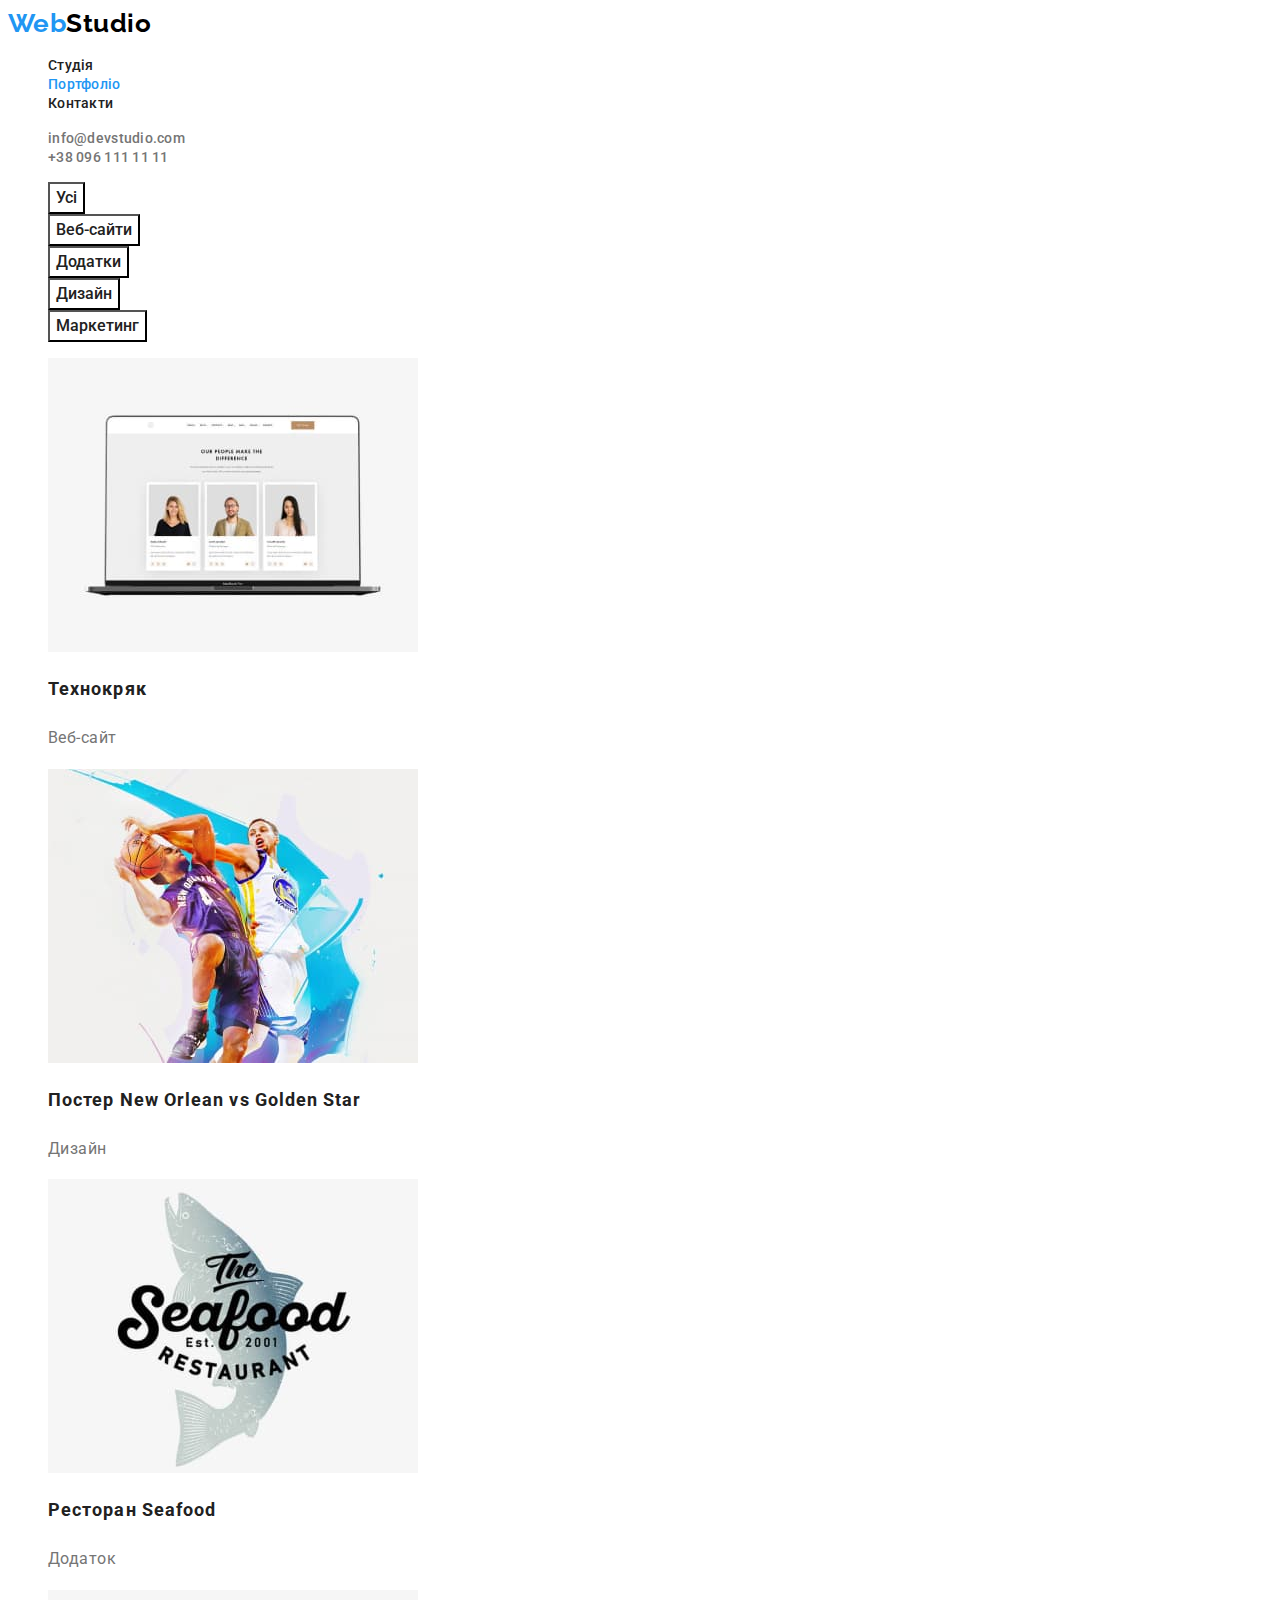
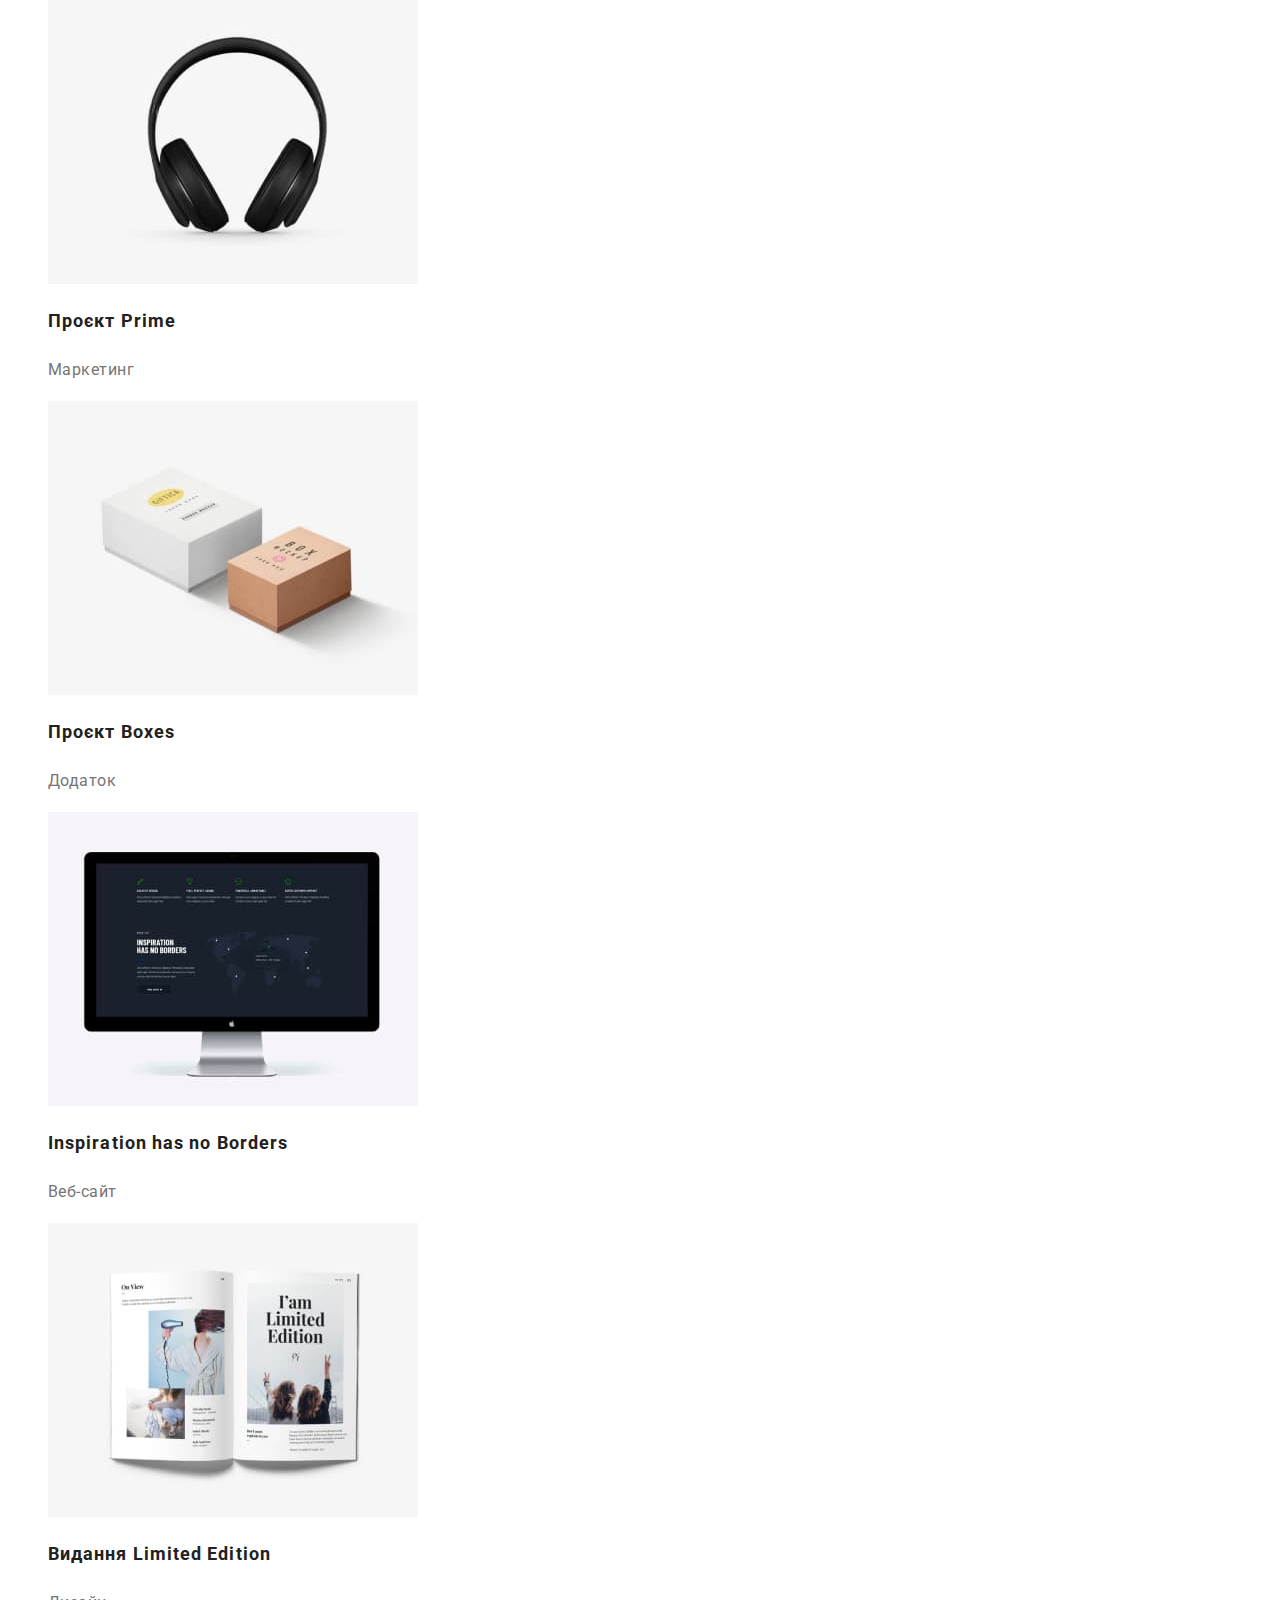
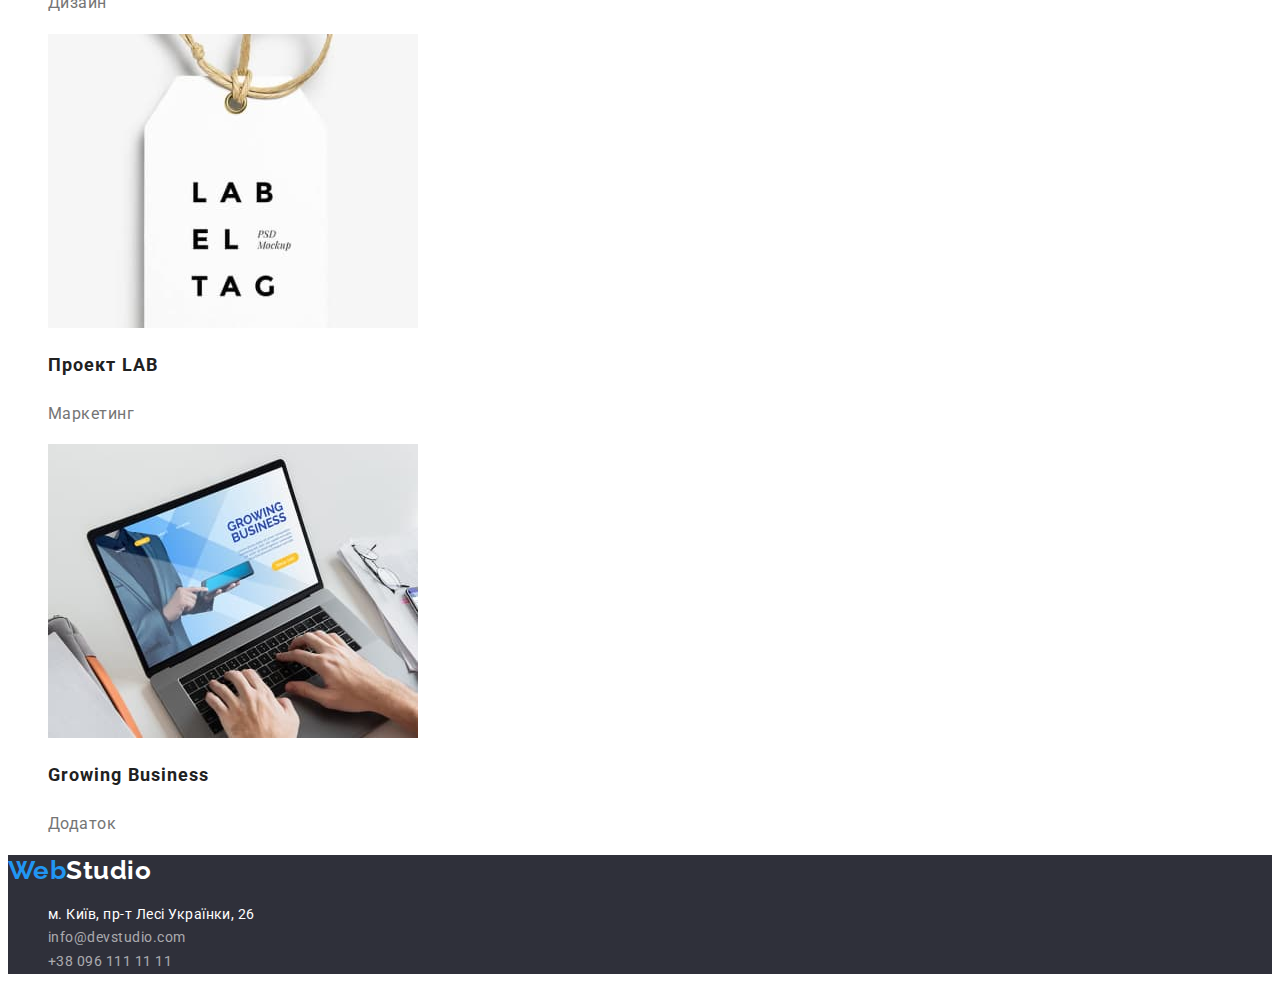
==== commit 59c37c2b: "Update portfolio.html" ====
--- a/portfolio.html
+++ b/portfolio.html
@@ -1,3 +1,4 @@
+<!DOCTYPE html>
 <html lang="uk">
   <head>
     <meta charset="UTF-8" />
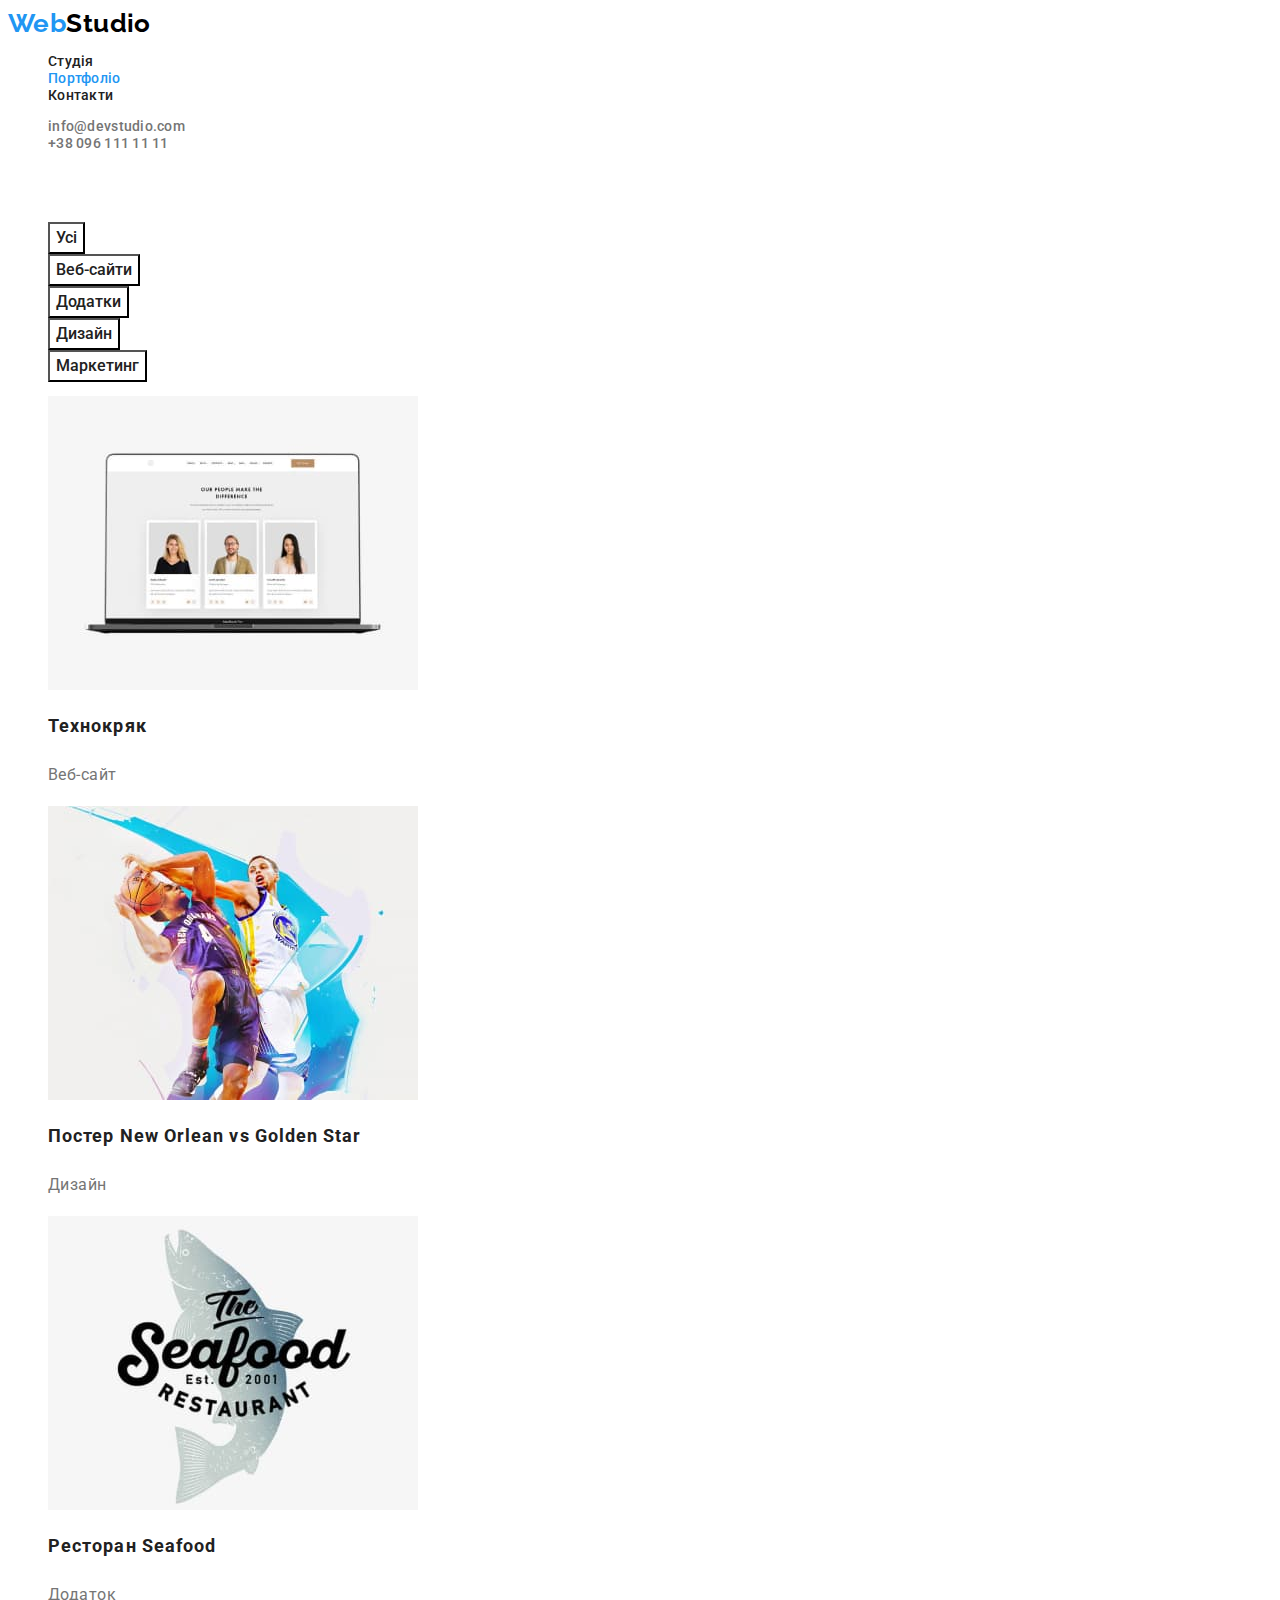
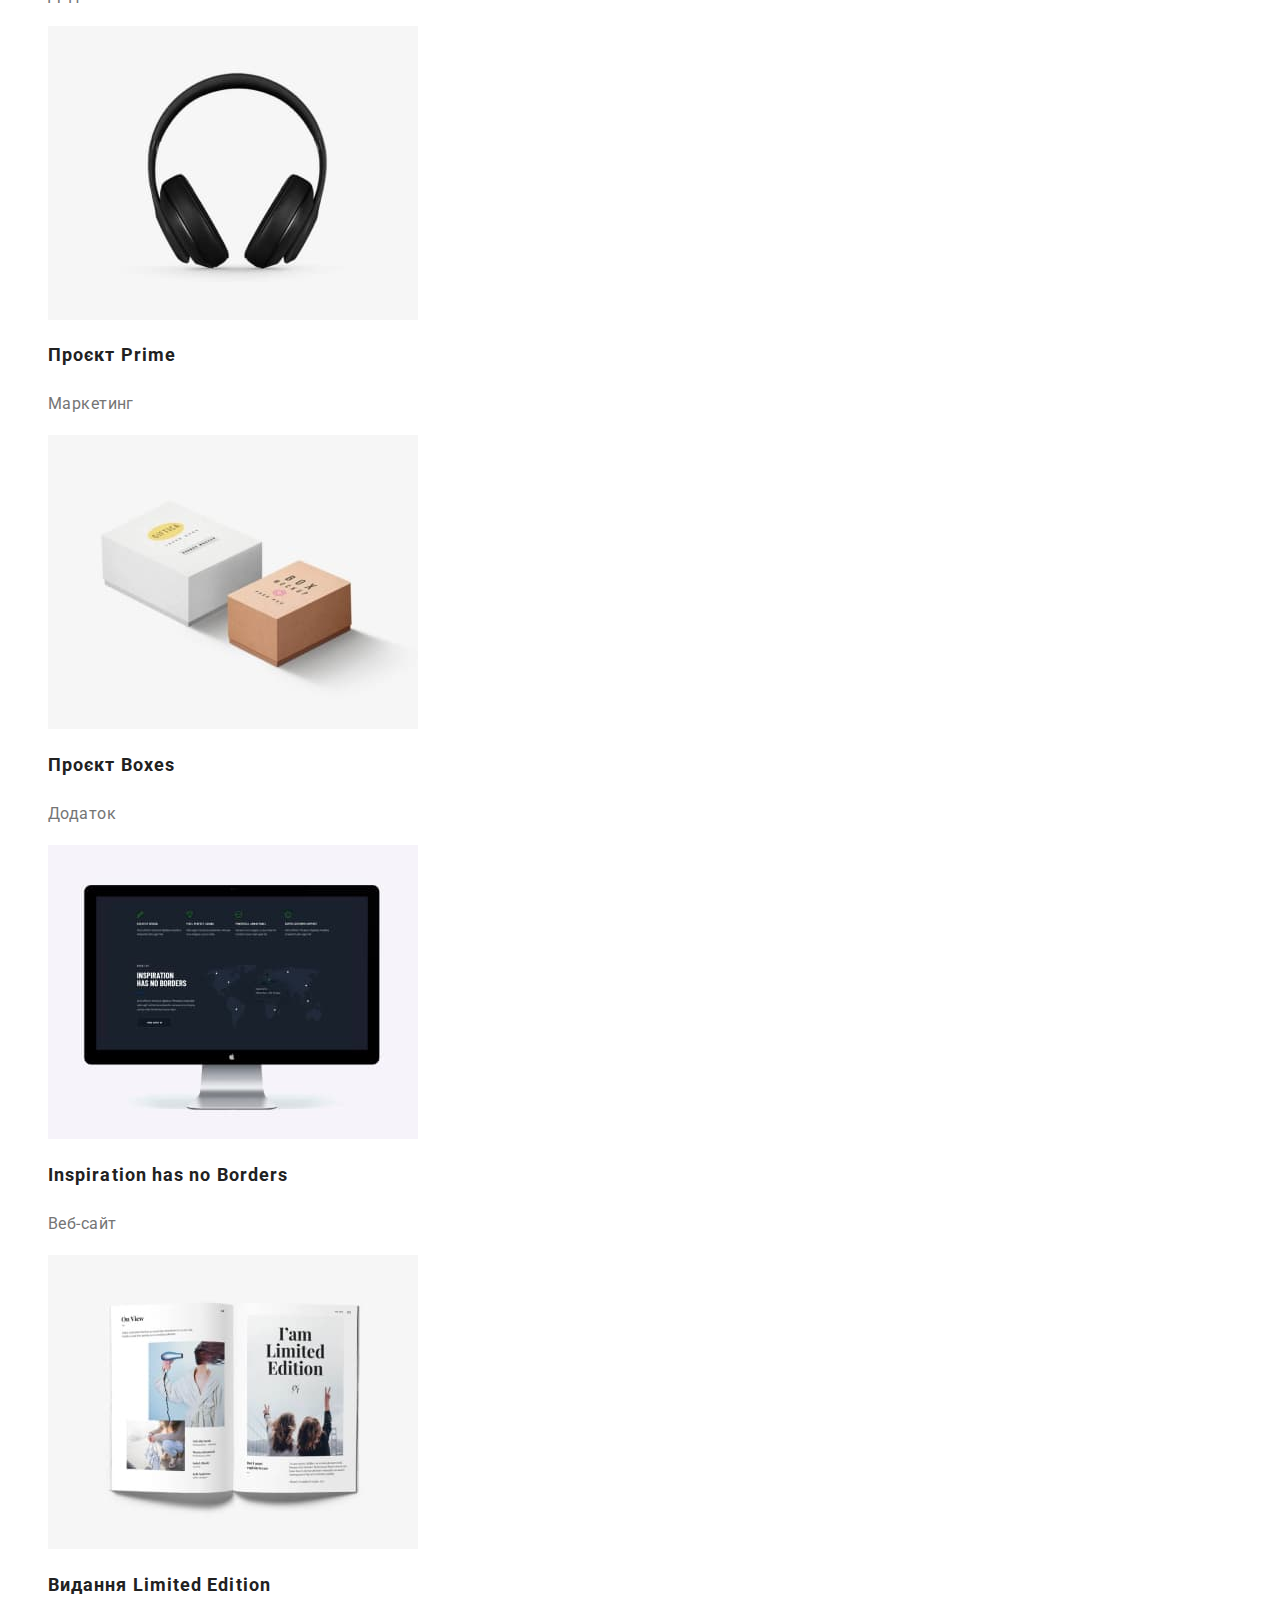
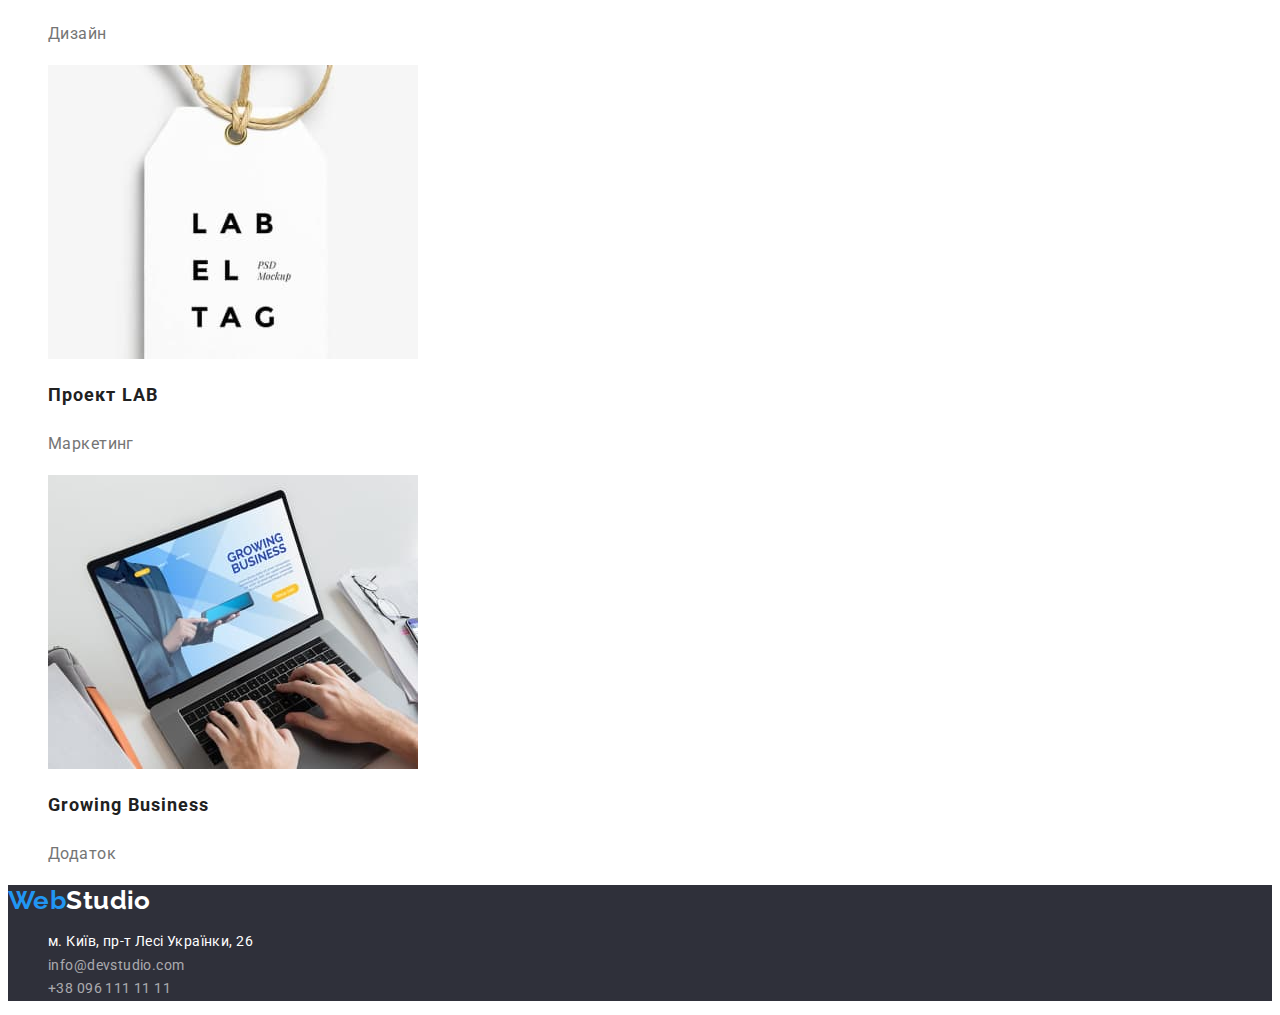
==== commit 4bf770d8: "added css for the page Studio and fixing bugs" ====
--- a/portfolio.html
+++ b/portfolio.html
@@ -8,10 +8,9 @@
     <link rel="preconnect" href="https://fonts.googleapis.com" />
     <link rel="preconnect" href="https://fonts.gstatic.com" crossorigin />
     <link
-      href="https://fonts.googleapis.com/css2?family=Oleo+Script&family=Raleway:wght@700&family=Roboto:wght@400;500;700&display=swap"
+      href="https://fonts.googleapis.com/css2?family=Oleo+Script&family=Raleway:wght@700&family=Roboto:wght@400;500;700;900&display=swap"
       rel="stylesheet"
     />
-    <link rel="stylesheet" href="./css/common.css" />
     <link rel="stylesheet" href="./css/main.css" />
   </head>
   <body class="page">
@@ -43,7 +42,7 @@
       </ul>
     </header>
     <!--Портфоліо-->
-    <main>
+    <main class="main">
       <section>
         <h1 class="primary-title">Портфоліо</h1>
         <ul class="buttons list">
@@ -53,9 +52,6 @@
           <li><button type="button" class="button">Дизайн</button></li>
           <li><button type="button" class="button">Маркетинг</button></li>
         </ul>
-      </section>
-
-      <section>
         <ul class="portfolio list">
           <li>
             <img src="./images/Portfolio/img.jpg" alt="Технокряк" width="370" />
--- a/css/main.css
+++ b/css/main.css
@@ -1,12 +1,3 @@
-/* колір основного тексту color: #212121 */
-/* колір контактів та параграфа color: #757575 */
-/* колір логотипу color: #2196F3; color: #000000; */
-/* колір логотипу внизу сторінки color: #2196F3; color: #FFFFFF;*/
-/* колір адреси color: #FFFFFF;*/
-/* колір контактів в підвалі color: rgba(255, 255, 255, 0.6);*/
-/* основний колір фону #FFFFFF; */
-/* колір фону півалу #2F303A; */
-
 :root {
   --primary-text-color: #212121;
   --paragraph-text-color: #757575;
@@ -15,12 +6,13 @@
   --logo-color: #000000;
   --footer-backgroung-color: #2f303a;
   --address-link: rgba(255, 255, 255, 0.6);
+  --studio-background-color: #f5f4fa;
 }
-
 body {
   background-color: var(--primary-white-color);
   color: var(--primary-text-color);
   font-family: roboto, sans-serif;
+  font-size: 14px;
   letter-spacing: 0.03em;
 }
 .list {
@@ -43,7 +35,6 @@
   color: var(--primary-text-color);
   text-decoration: none;
   font-weight: 500;
-  font-size: 14px;
   line-height: 1.14;
   letter-spacing: 0.02em;
 }
@@ -59,7 +50,6 @@
   color: var(--paragraph-text-color);
   text-decoration: none;
   font-weight: 500;
-  font-size: 14px;
   line-height: 1.14;
   letter-spacing: 0.02em;
   font-style: normal;
@@ -67,6 +57,81 @@
 .contacts .contacts-link:hover,
 .contacts .contacts-link:focus {
   color: var(--accent-color);
+}
+/* Studio */
+.title {
+  background-color: var(--footer-backgroung-color);
+  color: var(--primary-white-color);
+  font-weight: 900;
+  font-size: 44px;
+  line-height: 1.36;
+  text-align: center;
+  letter-spacing: 0.06em;
+  text-transform: uppercase;
+}
+.button-title {
+  background-color: var(--accent-color);
+  color: var(--primary-white-color);
+  font-weight: 700;
+  font-size: 16px;
+  line-height: 1.87;
+  display: flex;
+  align-items: center;
+  text-align: center;
+  letter-spacing: 0.06em;
+}
+.button-title:hover,
+.button-title:focus {
+  background-color: var(--primary-white-color);
+  color: var(--primary-text-color);
+}
+/* Features */
+.features-title {
+  font-weight: 700;
+  line-height: 1.14;
+  letter-spacing: 0.03em;
+  text-transform: uppercase;
+}
+.features-paragraph {
+  color: var(--paragraph-text-color);
+  line-height: 1.71;
+}
+/* Works */
+.works-title {
+  font-weight: 700;
+  font-size: 36px;
+  line-height: 1.16;
+  text-align: center;
+}
+/* Team */
+.team {
+  background-color: var(--studio-background-color);
+}
+.team-title {
+  font-weight: 500;
+  font-size: 16px;
+  line-height: 1.18;
+}
+.team-paragraph {
+  color: var(--paragraph-text-color);
+  font-size: 16px;
+  line-height: 1.18;
+}
+/* Portfolio */
+.primary-title {
+  visibility: hidden;
+}
+.portfolio-title {
+  color: var(--primary-text-color);
+  font-weight: 700;
+  font-size: 18px;
+  line-height: 2;
+  letter-spacing: 0.06em;
+}
+.portfolio-paragraph {
+  color: var(--paragraph-text-color);
+  font-size: 16px;
+  line-height: 1.87;
 }
 /* Button */
 .button {
@@ -77,31 +142,13 @@
   font-size: 16px;
   line-height: 1.62;
   text-align: center;
+  cursor: pointer;
 }
 .button:hover,
 .button:focus {
   background-color: var(--accent-color);
   color: var(--primary-white-color);
 }
-
-/* Portfolio */
-.primary-title {
-  display: none;
-}
-.portfolio-title {
-  color: var(--primary-text-color);
-  font-weight: 700;
-  font-size: 18px;
-  line-height: 2;
-  letter-spacing: 0.06em;
-}
-.portfolio-paragraph {
-  color: var(--paragraph-text-color);
-  font-weight: 400;
-  font-size: 16px;
-  line-height: 1.87;
-}
-
 /* Footer */
 .footer {
   background-color: var(--footer-backgroung-color);
@@ -109,7 +156,7 @@
 .footer-logo {
   color: var(--primary-white-color);
   text-decoration: none;
-  font-family: "Raleway";
+  font-family: raleway, sans-serif;
   font-weight: 700;
   font-size: 26px;
   line-height: 1.2;
@@ -117,16 +164,21 @@
 .address-hyperlink {
   color: var(--primary-white-color);
   text-decoration: none;
-  font-weight: 400;
   font-size: 14px;
   line-height: 1.7;
   font-style: normal;
 }
+.address-hyperlink:hover,
+.address-hyperlink:focus {
+  color: var(--accent-color);
+}
 .address-link {
   color: var(--address-link);
   text-decoration: none;
-  font-weight: 400;
-  font-size: 14px;
   line-height: 1.7;
   font-style: normal;
 }
+.address-link:hover,
+.address-link:focus {
+  color: var(--accent-color);
+}
